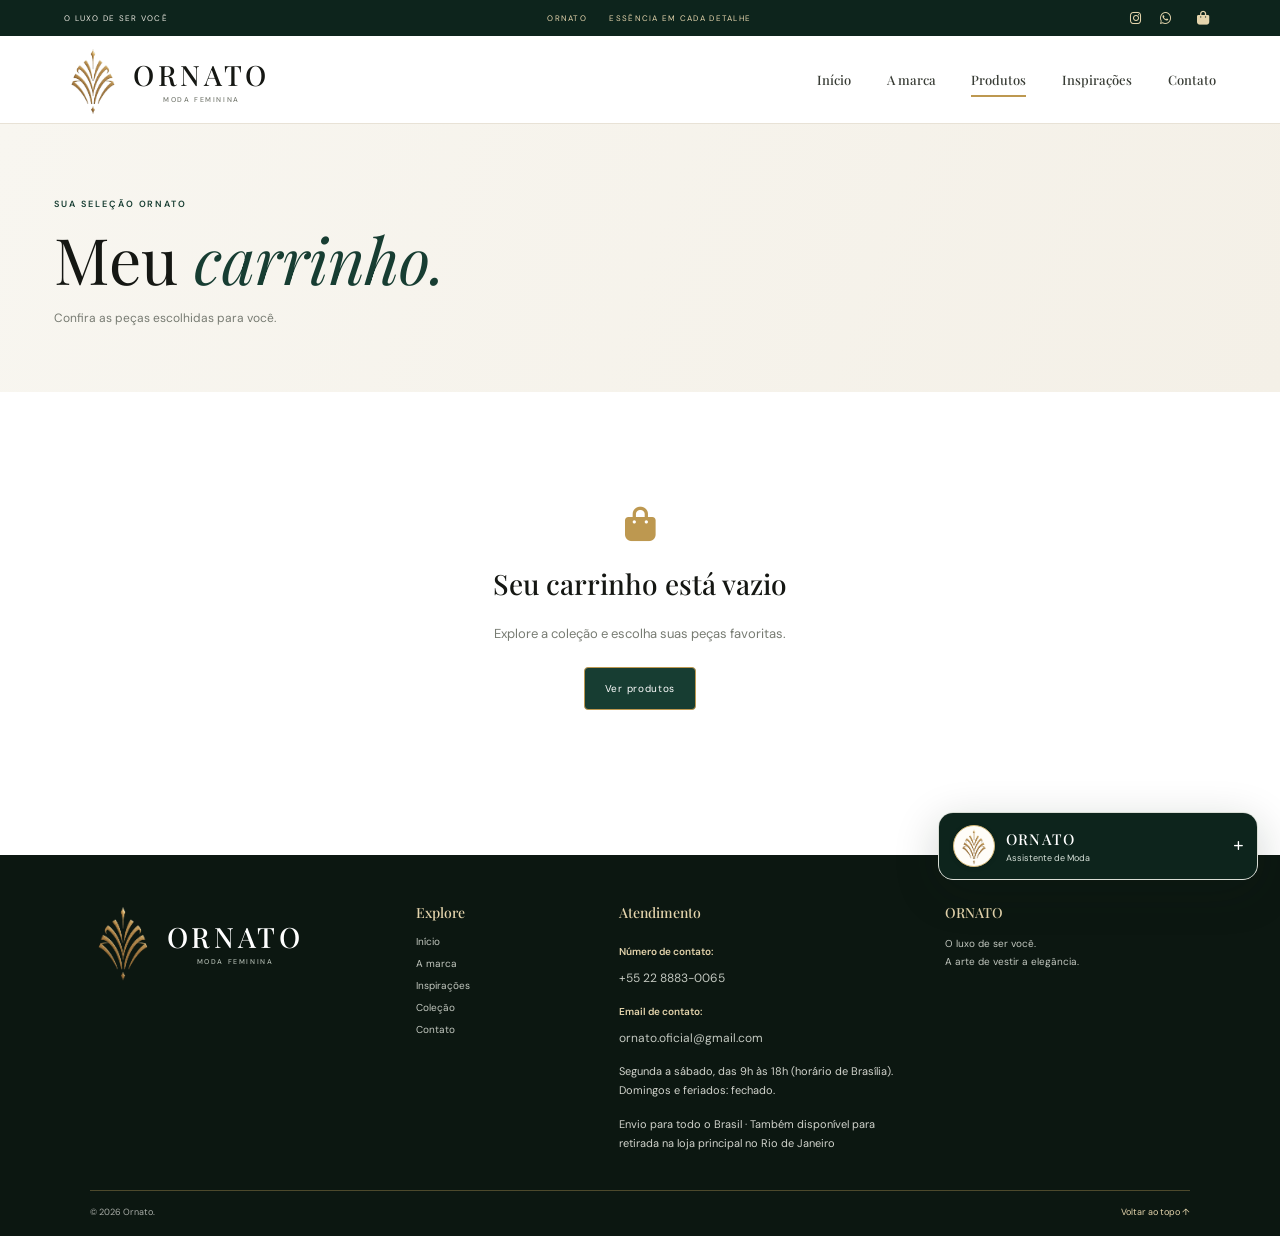
==== carrinho.html @ d531d8c3 "Refresh cache for Ornato editorial visual update" ====
<!DOCTYPE html>
<html lang="pt-BR">
<head>
  <meta charset="UTF-8">
  <meta name="viewport" content="width=device-width, initial-scale=1.0">
  <meta name="theme-color" content="#173D32">
  <meta name="description" content="Conheça os detalhes das peças da coleção Ornato.">
  <title>Carrinho | Ornato — O luxo de ser você</title>
  <link rel="preconnect" href="https://fonts.googleapis.com">
  <link rel="preconnect" href="https://fonts.gstatic.com" crossorigin>
  <link href="https://fonts.googleapis.com/css2?family=DM+Sans:wght@400;500;600;700&family=Playfair+Display:wght@400;500;600&display=swap" rel="stylesheet">
  <link rel="stylesheet" href="https://cdnjs.cloudflare.com/ajax/libs/font-awesome/6.5.2/css/all.min.css">
  <link rel="icon" type="image/svg+xml" href="favicon.svg?v=3">
  <link rel="shortcut icon" href="favicon.svg?v=3">
  <link rel="stylesheet" href="style.css?v=ornato-experience-7">
</head>
<body>
  <div class="topline"><span>O LUXO DE SER VOCÊ</span><span class="topline-center">ORNATO <i class="fa-solid fa-sparkles"></i> ESSÊNCIA EM CADA DETALHE</span><span class="topline-social"><i class="fa-brands fa-instagram"></i><i class="fa-brands fa-whatsapp"></i><a class="header-cart-icon" href="carrinho.html" aria-label="Abrir carrinho"><i class="fa-solid fa-bag-shopping"></i><span data-cart-count hidden>0</span></a></span></div>
  <header class="site-header">
    <a class="brand" href="index.html" aria-label="Ornato, início"><span class="brand-symbol"><img class="ornato-logo-image" src="ornato.png" alt="Símbolo original da Ornato"></span><span class="brand-name">ORNATO<small>MODA FEMININA</small></span></a>
    <button class="menu-toggle" id="menu-toggle" aria-label="Abrir menu"><i class="fa-solid fa-bars"></i></button>
    <nav class="main-nav" id="main-nav"><a href="index.html">Início</a><a href="sobre.html">A marca</a><a class="active" href="produtos.html">Produtos</a><a href="inspiracoes.html">Inspirações</a><a href="index.html#contato">Contato</a></nav>
    
  </header>
  <main><section class="page-hero"><div class="section-wrap"><div class="section-kicker">SUA SELEÇÃO ORNATO</div><h1>Meu <em>carrinho.</em></h1><p>Confira as peças escolhidas para você.</p></div></section><section class="cart-page-section section-wrap"><div id="cart-items" class="cart-items"><p>Carregando seu carrinho...</p></div><div class="cart-checkout"><a class="button button-dark" href="pagamento.html">Ir para o pagamento</a></div></section></main>
  <footer id="contato" class="footer">
    <div class="footer-main"><a class="brand brand-footer" href="index.html"><span class="brand-symbol"><img class="ornato-logo-image" src="ornato.png" alt="Símbolo original da Ornato"></span><span class="brand-name">ORNATO<small>MODA FEMININA</small></span></a><div class="footer-links"><b>Explore</b><a href="index.html">Início</a><a href="sobre.html">A marca</a><a href="inspiracoes.html">Inspirações</a><a href="produtos.html">Coleção</a><a href="index.html#contato">Contato</a></div><div class="footer-service"><b>Atendimento</b><div id="footer-contact">Informações de atendimento disponíveis em breve.</div></div><div class="footer-note"><b>ORNATO</b><p>O luxo de ser você.<br>A arte de vestir a elegância.</p></div></div>
    <div class="footer-bottom"><span>© <span id="year"></span> Ornato.</span><a href="index.html">Voltar ao topo ↑</a></div>
  </footer>
  <aside class="chat-widget" id="chat-widget" aria-label="Assistente virtual Ornato">
    <button class="chat-header" id="chat-toggle" aria-expanded="false" aria-controls="chat-body"><span class="chat-avatar"><img class="ornato-logo-image" src="ornato.png" alt="Símbolo original da Ornato"></span><span class="chat-heading"><b>ORNATO</b><small>Assistente de Moda</small></span><i class="fa-solid fa-plus chat-chevron" id="chat-minimize-icon"></i></button>
    <div class="chat-body is-hidden" id="chat-body"><div class="chat-messages" id="chat-messages"><div class="message bot-message">Olá! Seja bem-vinda à Ornato. ✨<br>Sou sua assistente virtual. Como posso ajudar?</div></div><div class="chat-suggestions"><button class="suggestion-chip">Quais produtos vocês têm?</button><button class="suggestion-chip">Qual o valor das peças?</button><button class="suggestion-chip">Me ajude a escolher um look</button></div><form class="chat-input-area" id="chat-form"><input type="text" id="chat-input" placeholder="Digite sua mensagem..." autocomplete="off" aria-label="Sua mensagem"><button type="submit" id="chat-send" aria-label="Enviar mensagem"><i class="fa-solid fa-arrow-up"></i></button></form><div class="chat-footer-brand">ASSISTENTE VIRTUAL ORNATO</div></div>
  </aside>
  <script src="config.js"></script>
  <script src="script.js?v=ornato-experience-7"></script>
</body>
</html>
---- style.css ----
:root{--white:#fff;--ink:#151713;--green:#173D32;--green-deep:#0d241c;--green-soft:#e9eee8;--gold:#C6A75E;--gold-light:#e4d4ac;--cream:#f7f6f1;--muted:#777b72;--line:#e7e5dc;--serif:'Playfair Display',Georgia,serif;--sans:'DM Sans',Arial,sans-serif}
*{box-sizing:border-box}html{scroll-behavior:smooth;scroll-padding-top:90px}body{margin:0;background:var(--white);color:var(--ink);font-family:var(--sans);-webkit-font-smoothing:antialiased}a{color:inherit;text-decoration:none}button,input{font:inherit}.topline{height:36px;background:var(--green-deep);color:#e9e8df;display:flex;align-items:center;justify-content:space-between;padding:0 6.5%;font-size:8px;letter-spacing:.16em}.topline-center{color:var(--gold-light)}.topline-center i{font-size:8px;margin:0 8px;color:var(--gold)}.topline-social{display:flex;gap:17px;color:var(--gold-light);font-size:13px}.site-header{height:91px;padding:0 6.5%;display:flex;align-items:center;justify-content:space-between;background:#fff;border-bottom:1px solid var(--line);position:relative;z-index:10}.brand{display:flex;align-items:center;gap:11px}.brand-symbol{width:42px;height:55px;display:grid;place-items:center;color:#b58b45;flex:none}.ornato-logo{width:100%;height:100%;display:block;overflow:visible}.logo-definitions{position:absolute;width:0;height:0;overflow:hidden}.ornato-logo-large{width:86px;height:112px;color:#d5a653;display:block;margin-bottom:8px}.ornato-logo-chat{width:22px;height:29px;color:var(--green);display:block}.brand-name{font:500 28px var(--serif);letter-spacing:.13em;color:var(--ink);display:flex;flex-direction:column;gap:2px}.brand-name small{font:500 7px var(--sans);letter-spacing:.23em;color:var(--muted);text-align:center}.main-nav{display:flex;gap:39px}.main-nav a{font:500 12px var(--serif);color:#383c35;position:relative;padding:12px 0}.main-nav a:after{content:"";position:absolute;bottom:3px;left:0;width:0;height:2px;background:var(--gold);transition:width .25s}.main-nav a:hover:after,.main-nav a.active:after{width:100%}.header-cta{font-size:10px;letter-spacing:.05em;border:1px solid var(--gold);padding:12px 16px;color:var(--green)}.header-cta i{color:var(--gold);margin-left:12px}.menu-toggle{display:none;border:0;background:none;font-size:20px;color:var(--green)}
.hero{min-height:560px;height:min(68vw,690px);max-height:690px;position:relative;display:flex;align-items:center;overflow:hidden;background:var(--cream)}.hero-photo{position:absolute;inset:0 0 0 46%;background-image:url('https://images.unsplash.com/photo-1539109136881-3be0616acf4b?auto=format&fit=crop&w=1800&q=88');background-position:center 36%;background-size:cover}.hero:before{content:"";position:absolute;z-index:1;inset:0 42% 0 0;background:linear-gradient(105deg,#f8f7f2 0%,#f8f7f2 77%,rgba(248,247,242,.88) 100%);clip-path:polygon(0 0,100% 0,89% 100%,0 100%)}.hero-content{position:relative;z-index:2;margin-left:9%;max-width:510px;padding:65px 20px 70px 0}.eyebrow,.section-kicker{font-size:9px;letter-spacing:.22em;font-weight:600;color:var(--green)}.eyebrow{margin:0 0 22px}.eyebrow span{display:inline-block;width:25px;height:1px;background:var(--gold);vertical-align:middle;margin-right:9px}.hero h1{font:400 clamp(48px,6vw,82px)/1.04 var(--serif);margin:0 0 20px;letter-spacing:-.035em;color:#111}.hero h1 em,.about h2 em,.collection h2 em,.closing-banner h2 em{font-weight:400;color:var(--green);font-style:italic}.hero-copy{font:13px/1.9 var(--sans);color:#666b63;max-width:350px;margin:0 0 28px}.button{display:inline-flex;align-items:center;gap:25px;padding:14px 20px;font-size:10px;letter-spacing:.07em;transition:transform .2s,background .2s}.button:hover{transform:translateY(-2px)}.button-dark{background:var(--green);color:#fff;border:1px solid var(--gold)}.button-light{background:#fff;color:var(--green);border:1px solid var(--gold)}.button i{color:var(--gold)}.hero-caption{position:absolute;z-index:2;right:6.5%;bottom:24px;color:#fff;font-size:8px;letter-spacing:.18em;display:flex;align-items:center;gap:12px;text-shadow:0 1px 8px #000}.hero-caption span{color:var(--gold-light)}.hero-caption i{width:27px;height:1px;background:var(--gold)}
.values{display:grid;grid-template-columns:repeat(3,1fr);padding:24px 9%;border-bottom:1px solid var(--line);gap:20px;background:#fff}.values>div{display:flex;align-items:center;justify-content:center;gap:14px;border-right:1px solid var(--gold-light)}.values>div:last-child{border:0}.values>div>i{font-size:21px;color:var(--gold)}.values span{display:flex;flex-direction:column;gap:4px}.values b{font:500 14px var(--serif)}.values small{font-size:9px;color:var(--muted)}
.about{display:grid;grid-template-columns:36% 64%;min-height:320px;background:var(--cream)}.about-image{min-height:320px;background:linear-gradient(145deg,rgba(8,28,20,.2),rgba(8,28,20,.78)),url('https://images.unsplash.com/photo-1515886657613-9f3515b0c78f?auto=format&fit=crop&w=1000&q=85') center 38%/cover;display:grid;place-items:center}.about-emblem{display:flex;align-items:center;flex-direction:column;color:#fff;text-shadow:0 2px 12px #000}.about-emblem i{font-size:48px;color:var(--gold);transform:rotate(-12deg);margin-bottom:8px}.about-emblem strong{font:400 29px var(--serif);letter-spacing:.16em}.about-emblem small{font:italic 12px var(--serif);margin-top:7px}.about-copy{padding:52px clamp(35px,7vw,105px);align-self:center}.about h2,.collection h2{font:400 clamp(31px,3.5vw,44px)/1.2 var(--serif);margin:14px 0;color:var(--ink)}.about h2 em,.collection h2 em{color:var(--green)}.gold-rule{height:1px;width:90px;background:var(--gold);margin:0 0 19px}.about-copy p{font-size:12px;line-height:1.95;color:#62675f;max-width:520px;margin:0 0 19px}.text-link{display:inline-flex;align-items:center;gap:14px;font:500 11px var(--serif);border:1px solid var(--gold);padding:11px 17px;border-radius:24px;color:var(--green)}.text-link i{color:var(--gold)}
.collection{background:#fff;padding:76px 0 88px}.section-wrap{max-width:1180px;margin:auto;padding-left:6%;padding-right:6%}.collection-heading{display:flex;align-items:end;justify-content:space-between;margin-bottom:30px}.collection h2{margin-top:10px;margin-bottom:0}.collection-heading>p{max-width:310px;font-size:11px;line-height:1.8;color:var(--muted);margin:0 0 4px}.category-list{display:flex;flex-wrap:wrap;gap:12px;margin-bottom:25px}.category-pill{background:var(--cream);border:1px solid #e6e2d7;padding:9px 17px;border-radius:22px;color:#596158;font-size:10px;cursor:pointer;transition:.2s}.category-pill.active,.category-pill:hover{background:var(--green);border-color:var(--green);color:#fff}.products-grid{display:grid;grid-template-columns:repeat(3,minmax(0,1fr));gap:20px}.product-card{background:#fff;min-width:0;border:1px solid #eeece5;transition:transform .25s,box-shadow .25s}.product-card:hover{transform:translateY(-4px);box-shadow:0 12px 28px rgba(20,40,28,.09)}.product-image{width:100%;aspect-ratio:4/4.7;object-fit:cover;display:block;background:var(--cream)}.product-info{padding:15px 16px 18px}.product-category{font-size:8px;letter-spacing:.16em;color:#8a8d82;text-transform:uppercase}.product-info h3{font:500 17px var(--serif);color:var(--green);margin:8px 0}.product-info p{font-size:10px;line-height:1.6;color:var(--muted);margin:0 0 10px}.product-price{font-size:11px;font-weight:700;color:var(--ink)}.catalog-note{font-size:9px;color:#999;margin-top:18px}.empty-products{font-size:12px;color:var(--muted);grid-column:1/-1}
.closing-banner{min-height:340px;background:linear-gradient(90deg,rgba(9,31,22,.96),rgba(15,48,36,.9)),url('https://images.unsplash.com/photo-1490481651871-ab68de25d43d?auto=format&fit=crop&w=1600&q=85') center 45%/cover;display:flex;align-items:center;padding:60px 12%;color:#fff}.closing-banner .section-kicker{color:var(--gold-light)}.closing-banner h2{font:400 clamp(36px,4vw,52px)/1.2 var(--serif);margin:16px 0 24px}.closing-banner h2 em{color:var(--gold)}.footer{background:#0c1711;color:#fff;padding:48px 7% 18px}.footer-main{display:grid;grid-template-columns:1.2fr .7fr 1.2fr 1fr;align-items:start;gap:32px;padding-bottom:38px}.brand-footer .brand-name{color:#fff}.brand-footer .brand-name small{color:#aeb8ae}.brand-footer .brand-symbol{color:#d5a653}.footer-links,.footer-service,.footer-note{display:flex;flex-direction:column;gap:9px;font-size:10px;color:#c3c8c0}.footer-links b,.footer-service b,.footer-note b{font:500 14px var(--serif);color:var(--gold-light);margin-bottom:4px}.footer-links a:hover,.footer-bottom a:hover{color:var(--gold)}.footer-service div{line-height:1.9}.footer-note p{font-size:10px;line-height:1.8;color:#c3c8c0;margin:0}.footer-bottom{border-top:1px solid rgba(198,167,94,.35);padding-top:15px;display:flex;justify-content:space-between;font-size:9px;color:#a9ada8}.footer-bottom a{color:var(--gold-light)}
.chat-widget{position:fixed;right:22px;bottom:20px;width:320px;z-index:50;background:#fff;border:1px solid #d9ddd5;box-shadow:0 12px 45px rgba(17,30,22,.2);border-radius:15px;overflow:hidden}.chat-header{width:100%;display:flex;align-items:center;gap:11px;padding:12px 14px;background:var(--green-deep);border:0;color:#fff;text-align:left;cursor:pointer}.chat-avatar{width:34px;height:34px;border-radius:50%;background:var(--gold);color:var(--green);display:grid;place-items:center}.chat-avatar .ornato-logo-chat{width:18px;height:25px}.chat-heading{display:flex;flex-direction:column;gap:3px;flex:1}.chat-heading b{font:500 15px var(--serif);letter-spacing:.08em}.chat-heading small{font-size:9px;color:#d6e0d8}.chat-chevron{font-size:11px}.chat-body{height:370px;display:flex;flex-direction:column}.chat-body.is-hidden{display:none}.chat-messages{padding:13px;display:flex;flex-direction:column;gap:9px;overflow-y:auto;flex:1}.message{max-width:89%;padding:10px 12px;font-size:10px;line-height:1.65;border-radius:10px;white-space:pre-wrap;overflow-wrap:anywhere}.bot-message{align-self:flex-start;background:#f4f5ef;color:#26372e;border:1px solid #e8e9e0}.user-message{align-self:flex-end;background:var(--green);color:#fff}.chat-suggestions{display:flex;gap:6px;flex-wrap:wrap;padding:8px 11px;border-top:1px solid #edf0eb}.suggestion-chip{border:1px solid #e4d8b9;background:#fbf8f0;color:var(--green);border-radius:18px;padding:6px 9px;font-size:9px;cursor:pointer}.suggestion-chip:hover{background:#f2ead7}.chat-input-area{display:flex;align-items:center;gap:8px;padding:9px 11px;border-top:1px solid #edf0eb}.chat-input-area input{flex:1;min-width:0;border:0;outline:0;font-size:10px;padding:7px;color:var(--ink)}.chat-input-area button{width:32px;height:32px;border:0;border-radius:50%;background:var(--green);color:#fff;cursor:pointer}.chat-input-area button:disabled{opacity:.5;cursor:wait}.chat-footer-brand{text-align:center;padding:6px;font-size:7px;letter-spacing:.14em;color:#8a938a;background:#fafbf8}
@media(max-width:850px){.site-header{height:78px;padding:0 5%}.brand-name{font-size:24px}.brand-symbol{width:32px;height:43px}.menu-toggle{display:block;order:3}.main-nav{display:none;position:absolute;top:77px;left:0;right:0;background:#fff;padding:18px 5%;border-bottom:1px solid var(--line);flex-direction:column;gap:13px}.main-nav.open{display:flex}.header-cta{margin-left:auto;margin-right:22px;font-size:9px}.hero{min-height:540px;height:70vh}.hero-photo{inset:0 0 0 35%;background-position:58% center}.hero:before{inset:0 25% 0 0}.hero-content{margin-left:7%;max-width:440px}.values{padding:21px 4%;gap:12px}.values>div{justify-content:flex-start}.values b{font-size:12px}.values small{font-size:8px}.about{grid-template-columns:38% 62%}.about-copy{padding:38px 6%}.footer-main{grid-template-columns:1fr 1fr}.chat-widget{right:12px;bottom:12px;width:min(320px,calc(100vw - 24px))}}
@media(max-width:560px){.topline{height:30px;padding:0 5%;font-size:7px}.topline-center{display:none}.topline-social{font-size:12px}.site-header{height:72px}.main-nav{top:71px}.brand-name{font-size:22px}.header-cta{display:none}.hero{min-height:590px;height:78vh;align-items:flex-end}.hero-photo{inset:0;background-position:58% center}.hero:before{inset:0;background:linear-gradient(0deg,rgba(10,31,22,.95) 0%,rgba(10,31,22,.8) 44%,rgba(10,31,22,.1) 100%);clip-path:none}.hero-content{margin:0;padding:0 8% 75px;max-width:100%}.hero .eyebrow{color:var(--gold-light)}.hero h1{font-size:49px;color:#fff}.hero h1 em{color:var(--gold)}.hero-copy{color:#e2e5df;font-size:12px}.hero-caption{right:8%;bottom:23px}.values{grid-template-columns:1fr;gap:15px;padding:22px 9%}.values>div{border:0;justify-content:flex-start}.values b{font-size:13px}.values small{font-size:9px}.about{grid-template-columns:1fr}.about-image{min-height:230px}.about-copy{padding:40px 8% 46px}.collection{padding:60px 0 68px}.collection-heading{display:block;margin-bottom:23px}.collection-heading>p{margin-top:12px}.section-wrap{padding-left:6%;padding-right:6%}.products-grid{grid-template-columns:repeat(2,minmax(0,1fr));gap:10px}.product-image{aspect-ratio:3/4}.product-info{padding:11px}.product-info h3{font-size:14px}.product-info p{font-size:9px}.category-list{gap:7px}.category-pill{padding:8px 12px;font-size:9px}.closing-banner{min-height:300px;padding:48px 8%}.footer{padding:38px 7% 15px}.footer-main{grid-template-columns:1fr 1fr;gap:25px 16px}.footer-note{display:none}.footer-bottom{gap:10px;flex-wrap:wrap}.chat-widget{width:min(320px,calc(100vw - 20px));right:10px;bottom:10px}.chat-body{height:350px}}
@media(prefers-reduced-motion:reduce){html{scroll-behavior:auto}*,*::before,*::after{transition:none!important}}

/* Propósito da marca */
.brand-purpose{padding:88px 6%;background:var(--cream);border-top:1px solid var(--line);border-bottom:1px solid var(--line)}
.purpose-wrap{max-width:1180px;margin:0 auto}
.purpose-heading{text-align:center;max-width:590px;margin:0 auto 42px}
.purpose-heading h2{font:400 clamp(32px,4vw,47px)/1.2 var(--serif);margin:13px 0;color:var(--ink)}
.purpose-heading h2 em{color:var(--green);font-weight:400}
.purpose-heading>p{font-size:12px;line-height:1.8;color:var(--muted);margin:0}
.purpose-grid{display:grid;grid-template-columns:repeat(3,minmax(0,1fr));gap:17px}
.purpose-card{position:relative;min-height:250px;padding:30px 27px;background:#fff;border:1px solid var(--line);border-top:2px solid var(--gold)}
.purpose-number{position:absolute;right:23px;top:20px;font:italic 20px var(--serif);color:#d8c69e}
.purpose-card .section-kicker{font-size:8px;color:#8b7446}
.purpose-card h3{font:500 22px var(--serif);color:var(--green);margin:17px 0 12px}
.purpose-card>p{font-size:11px;line-height:1.9;color:#666b63;margin:0;max-width:310px}
.purpose-values ul{list-style:none;padding:0;margin:12px 0 0;display:grid;gap:9px}
.purpose-values li{font-size:10px;line-height:1.65;color:#666b63}
.purpose-values li b{color:var(--green);font-weight:600}
@media(max-width:850px){.brand-purpose{padding:68px 5%}.purpose-grid{gap:12px}.purpose-card{padding:25px 19px}.purpose-card h3{font-size:19px}}
@media(max-width:560px){.brand-purpose{padding:58px 7%}.purpose-heading{margin-bottom:27px}.purpose-grid{grid-template-columns:1fr;gap:11px}.purpose-card{min-height:0;padding:25px 23px}.purpose-card h3{margin:13px 0 9px}.purpose-values ul{gap:7px}}

/* Navegação multipágina e novas páginas */
.ornato-logo-image{width:100%;height:100%;display:block;object-fit:contain;object-position:center}
.chat-avatar .ornato-logo-image{width:19px;height:25px}
.home-intro{padding:76px 0;background:var(--cream);text-align:center}.home-intro h2,.brand-story h2{font:400 clamp(34px,4vw,48px)/1.2 var(--serif);margin:15px 0;color:var(--ink)}.home-intro h2 em,.brand-story h2 em{color:var(--green)}.home-intro p{max-width:470px;margin:0 auto 22px;font-size:12px;line-height:1.9;color:var(--muted)}
.home-feature{padding:54px 0 22px}.home-feature .collection-heading{margin-bottom:0}.page-hero{padding:75px 0 68px;background:var(--cream);border-bottom:1px solid var(--line)}.page-hero h1{font:400 clamp(42px,5vw,64px)/1.1 var(--serif);margin:14px 0;color:var(--ink)}.page-hero h1 em{color:var(--green)}.page-hero p{font-size:12px;line-height:1.8;color:var(--muted);max-width:480px;margin:0}
.brand-story{padding:75px 0;background:#fff}.brand-story .section-wrap{max-width:780px}.brand-story p{font-size:13px;line-height:2;color:#62675f;max-width:680px}
.inspiration-grid{display:grid;grid-template-columns:repeat(3,minmax(0,1fr));gap:20px;padding-top:55px;padding-bottom:80px}.inspiration-card{border:1px solid var(--line);background:#fff}.inspiration-card img{width:100%;aspect-ratio:4/5;object-fit:cover;display:block}.inspiration-card>div{padding:20px}.inspiration-card span{font-size:8px;letter-spacing:.16em;color:#967b47}.inspiration-card h2{font:500 21px var(--serif);color:var(--green);margin:10px 0}.inspiration-card p{font-size:11px;line-height:1.8;color:var(--muted);margin:0}
@media(max-width:850px){.inspiration-grid{grid-template-columns:repeat(2,minmax(0,1fr))}}
@media(max-width:560px){.home-intro{padding:58px 0}.page-hero{padding:56px 0}.inspiration-grid{grid-template-columns:1fr;padding-top:32px;padding-bottom:55px}.inspiration-card img{aspect-ratio:5/4}.home-feature{padding:40px 0 15px}}


/* Ajuste de escala e contraste da marca original */
.brand-symbol{width:58px;height:68px;overflow:hidden;position:relative}
.brand-symbol .ornato-logo-image{width:100%;height:100%;object-fit:contain;transform:scale(2.15)}
.brand-footer .brand-symbol{width:64px;height:76px}
.chat-avatar{width:46px;height:46px;flex:none;overflow:hidden;background:#102b21;border:1px solid rgba(198,167,94,.7);box-shadow:inset 0 0 0 2px rgba(255,255,255,.04)}
.chat-avatar .ornato-logo-image{width:100%;height:100%;object-fit:contain;transform:scale(2.25)}
.about-logo-image{display:block;width:100px;height:100px;object-fit:contain;transform:scale(1.65);margin-bottom:10px}
@media(max-width:850px){.brand-symbol{width:48px;height:58px}.brand-footer .brand-symbol{width:58px;height:68px}}
@media(max-width:560px){.brand-symbol{width:46px;height:55px}.brand-footer .brand-symbol{width:54px;height:64px}.chat-avatar{width:44px;height:44px}.chat-avatar .ornato-logo-image{transform:scale(2.15)}}


/* Correção efetiva: ampliar o símbolo dentro da área transparente do PNG */
.site-header .brand-symbol,
.footer .brand-footer .brand-symbol {
  width: 58px;
  height: 70px;
  overflow: hidden;
  display: flex;
  align-items: center;
  justify-content: center;
  flex: 0 0 58px;
}
.site-header .brand-symbol > .ornato-logo-image,
.footer .brand-footer .brand-symbol > .ornato-logo-image {
  width: 200%;
  height: 200%;
  max-width: none;
  max-height: none;
  object-fit: contain;
  transform: none;
  flex: 0 0 auto;
}
.footer .brand-footer .brand-symbol {
  width: 66px;
  height: 78px;
  flex-basis: 66px;
}
.chat-widget .chat-header .chat-avatar {
  width: 48px;
  height: 48px;
  flex: 0 0 48px;
  display: flex;
  align-items: center;
  justify-content: center;
  overflow: hidden;
  border-radius: 50%;
  background: #102b21;
  border: 1px solid #d5a653;
  box-shadow: 0 0 0 2px rgba(213,166,83,.14);
}
.chat-widget .chat-header .chat-avatar > .ornato-logo-image {
  width: 175%;
  height: 175%;
  max-width: none;
  max-height: none;
  object-fit: contain;
  transform: none;
  flex: 0 0 auto;
}
@media(max-width:850px) {
  .site-header .brand-symbol { width:52px; height:62px; flex-basis:52px; }
  .site-header .brand-symbol > .ornato-logo-image { width:200%; height:200%; }
}
@media(max-width:560px) {
  .site-header .brand-symbol { width:48px; height:58px; flex-basis:48px; }
  .footer .brand-footer .brand-symbol { width:58px; height:68px; flex-basis:58px; }
  .chat-widget .chat-header .chat-avatar { width:46px; height:46px; flex-basis:46px; }
  .chat-widget .chat-header .chat-avatar > .ornato-logo-image { width:170%; height:170%; }
}


/* Avatar refinado: símbolo menor e fundo claro para destacar o dourado */
#chat-widget .chat-header .chat-avatar {
  width: 42px;
  height: 42px;
  flex: 0 0 42px;
  border-radius: 50%;
  display: flex;
  align-items: center;
  justify-content: center;
  overflow: hidden;
  background: #fffdf8;
  border: 1px solid #d5b978;
  box-shadow: 0 1px 5px rgba(0,0,0,.12);
}
#chat-widget .chat-header .chat-avatar .ornato-logo-image {
  width: 100%;
  height: 100%;
  max-width: none;
  max-height: none;
  object-fit: contain;
  transform: scale(1.55);
}
@media(max-width:560px) {
  #chat-widget .chat-header .chat-avatar {
    width: 40px;
    height: 40px;
    flex-basis: 40px;
  }
  #chat-widget .chat-header .chat-avatar .ornato-logo-image {
    transform: scale(1.5);
  }
}


/* Galeria com as duas fotos originais de cada look */
.product-gallery{display:grid;grid-template-columns:repeat(2,minmax(0,1fr));gap:3px;background:var(--cream);overflow:hidden}
.product-gallery .product-image{width:100%;height:auto;aspect-ratio:3/4;object-fit:contain;background:#f7f6f1;display:block}
.product-gallery:has(.product-image:only-child){grid-template-columns:1fr}
@media(max-width:560px){.product-gallery{gap:2px}.product-gallery .product-image{aspect-ratio:3/4}}


/* Página individual de produto */
a.product-card{display:block;color:inherit;cursor:pointer}
a.product-card:focus-visible{outline:2px solid var(--gold);outline-offset:4px}
.product-detail-section{padding:58px 0 86px;background:#fff}
.product-detail-layout{display:grid;grid-template-columns:minmax(0,1.2fr) minmax(300px,.8fr);gap:58px;align-items:start}
.product-detail-gallery{display:grid;grid-template-columns:repeat(2,minmax(0,1fr));gap:10px;align-items:start}
.product-detail-gallery img{display:block;width:100%;height:auto;object-fit:contain;background:var(--cream);border:1px solid #eeece5}
.product-detail-info{position:sticky;top:35px;padding:18px 0}
.product-detail-breadcrumb{font-size:9px;letter-spacing:.14em;text-transform:uppercase;color:#8a8d82;margin-bottom:20px}
.product-detail-info h1{font:400 clamp(34px,4vw,49px)/1.15 var(--serif);color:var(--green);margin:0 0 18px}
.product-detail-price{font-size:18px;font-weight:700;color:var(--ink);padding-bottom:25px;border-bottom:1px solid var(--line)}
.product-detail-info h2{font:500 19px var(--serif);color:var(--green);margin:26px 0 10px}
.product-detail-description{font-size:12px;line-height:1.9;color:#62675f;margin:0}
.product-detail-note{font-size:10px;line-height:1.8;color:var(--muted);margin:22px 0}
.product-buy-button{width:100%;padding:16px 20px;background:var(--green);border:1px solid var(--gold);color:#fff;font-size:10px;letter-spacing:.14em;text-transform:uppercase;cursor:default}
.product-back-link{display:inline-flex;align-items:center;gap:10px;margin-top:22px;font-size:10px;color:var(--green)}
.product-back-link i{color:var(--gold)}
.product-not-found{padding:45px 0;min-height:300px}
.product-not-found h1{font:400 38px var(--serif);color:var(--green)}
.product-not-found p{font-size:12px;color:var(--muted);margin-bottom:25px}
@media(max-width:850px){.product-detail-layout{grid-template-columns:1fr;gap:28px}.product-detail-info{position:static;padding:0}.product-detail-gallery{max-width:700px}}
@media(max-width:560px){.product-detail-section{padding:30px 0 60px}.product-detail-layout{gap:24px}.product-detail-gallery{gap:5px}.product-detail-info h1{font-size:35px}.product-detail-price{font-size:16px}}


/* Galeria individual com imagem principal, setas e miniaturas */
.product-detail-gallery{display:block;min-width:0}
.product-image-stage{position:relative;width:100%;background:var(--cream);border:1px solid #eeece5;overflow:hidden}
.product-main-image{display:block;width:100%;height:auto;max-height:780px;aspect-ratio:4/5;object-fit:contain;background:var(--cream)}
.product-image-controls{position:absolute;inset:0;display:flex;align-items:center;justify-content:space-between;padding:0 14px;pointer-events:none}
.gallery-arrow{width:40px;height:40px;border:1px solid rgba(198,167,94,.75);border-radius:50%;background:rgba(255,255,255,.92);color:var(--green);display:grid;place-items:center;cursor:pointer;pointer-events:auto;transition:background .2s,transform .2s}
.gallery-arrow:hover{background:#fff;transform:scale(1.06)}
.gallery-counter{position:absolute;bottom:12px;left:50%;transform:translateX(-50%);padding:6px 10px;border-radius:20px;background:rgba(13,36,28,.78);color:#fff;font-size:9px;letter-spacing:.1em}
.product-thumbnails{display:flex;gap:9px;margin-top:12px;flex-wrap:wrap}
.product-thumbnail{width:76px;height:94px;padding:3px;border:1px solid var(--line);background:#fff;cursor:pointer;opacity:.72;transition:opacity .2s,border-color .2s}
.product-thumbnail img{width:100%;height:100%;display:block;object-fit:contain;background:var(--cream)}
.product-thumbnail:hover,.product-thumbnail.active{opacity:1;border:2px solid var(--gold)}
@media(max-width:560px){.product-main-image{aspect-ratio:4/5}.product-image-controls{padding:0 8px}.gallery-arrow{width:34px;height:34px}.product-thumbnail{width:63px;height:79px}}

/* Recursos de catálogo e compra — Ornato */
.catalog-tools{display:flex;gap:12px;align-items:center;flex-wrap:wrap;margin:26px 0 18px}.catalog-search-wrap{position:relative;flex:1 1 240px}.catalog-search-wrap i{position:absolute;left:16px;top:50%;transform:translateY(-50%);color:var(--muted)}.catalog-search,.catalog-size{width:100%;min-height:46px;border:1px solid var(--line);background:#fff;padding:0 15px;color:var(--ink);outline:none}.catalog-search{padding-left:43px}.catalog-size{width:auto;min-width:150px}.favorites-filter,.favorite-detail-button{border:1px solid var(--gold);background:#fff;color:var(--green);padding:13px 17px;cursor:pointer}.favorites-filter.active,.favorite-detail-button.is-favorite{background:var(--green);color:#fff}.product-card{position:relative;min-width:0}.product-card-link{display:block}.product-launch-badge{position:absolute;left:14px;top:14px;background:var(--green);color:#fff;padding:8px 10px;font-size:8px;letter-spacing:.12em;z-index:2}.favorite-button{position:absolute;right:13px;top:13px;width:38px;height:38px;border:0;border-radius:50%;background:rgba(255,255,255,.94);color:var(--green);font-size:17px;cursor:pointer;z-index:3;box-shadow:0 3px 14px #00000012}.favorite-button.is-favorite{color:#a23d4b}.home-product-section{padding:76px 0;background:var(--cream)}.home-product-section.alt{background:#fff}.home-product-section .products-grid{margin-top:30px}.section-heading-inline{display:flex;align-items:end;justify-content:space-between;gap:20px;flex-wrap:wrap}.brand-slogan-band{padding:60px 20px;text-align:center;background:var(--green);color:#fff}.brand-slogan-band h2{font:500 clamp(27px,4vw,44px) var(--serif);margin:0 0 10px}.brand-slogan-band p{color:var(--gold-light);font-size:11px;letter-spacing:.18em;text-transform:uppercase}.demo-tag{display:inline-flex;border:1px solid var(--gold-light);background:#faf7ee;color:#806a37;padding:7px 10px;font-size:9px;letter-spacing:.08em;text-transform:uppercase}.size-selector-title{font:500 15px var(--serif);margin:22px 0 10px}.size-options{display:flex;gap:9px;flex-wrap:wrap;margin-bottom:9px}.size-option{min-width:46px;height:43px;border:1px solid var(--line);background:#fff;color:var(--green);cursor:pointer}.size-option.active{background:var(--green);border-color:var(--green);color:#fff}.stock-demo{font-size:11px;color:#8a7441;margin:8px 0 18px}.order-request-form{display:grid;grid-template-columns:1fr 1fr;gap:10px;margin:22px 0;padding:22px;background:var(--cream);border:1px solid var(--line)}.order-request-form h2,.order-request-form .order-disclaimer,.order-request-form button{grid-column:1/-1}.order-request-form h2{font:500 23px var(--serif);margin:0 0 7px}.order-request-form label{font-size:10px;color:var(--muted);align-self:end}.order-request-form input,.order-request-form select{width:100%;min-width:0;min-height:43px;border:1px solid var(--line);background:#fff;padding:10px;font:12px var(--sans);color:var(--ink)}.order-disclaimer{font-size:10px;line-height:1.7;color:var(--muted);margin:5px 0}.product-reviews,.related-products{margin:76px 0}.reviews-heading{display:flex;align-items:end;justify-content:space-between;gap:20px;flex-wrap:wrap;margin-bottom:24px}.reviews-heading h2{font:500 clamp(24px,3vw,34px) var(--serif);margin:8px 0 0}.reviews-grid{display:grid;grid-template-columns:repeat(5,1fr);gap:12px}.review-card{border:1px solid var(--line);padding:19px;background:#fff}.review-stars{color:var(--gold);letter-spacing:.12em;font-size:13px}.review-demo-label{display:block;margin:10px 0;color:var(--muted);font-size:8px;letter-spacing:.1em}.review-card p{font:13px/1.7 var(--serif);color:#41443e;margin:0}.related-products>.section-kicker{margin-bottom:20px}@media(max-width:900px){.reviews-grid{grid-template-columns:repeat(2,1fr)}}@media(max-width:600px){.catalog-tools{align-items:stretch}.catalog-size,.favorites-filter{width:100%}.order-request-form{grid-template-columns:1fr}.order-request-form h2,.order-request-form .order-disclaimer,.order-request-form button{grid-column:1}.reviews-grid{grid-template-columns:1fr}.reviews-heading{align-items:start}}

.brand-service-section{padding:76px 0;background:var(--cream)}.brand-service-section h2{font:500 clamp(27px,4vw,42px) var(--serif);margin:10px 0 28px}.service-info-grid{display:grid;grid-template-columns:repeat(4,1fr);gap:14px}.service-info-grid article{background:#fff;border:1px solid var(--line);padding:23px}.service-info-grid article>span{font-size:9px;letter-spacing:.12em;color:#9a8046}.service-info-grid h3{font:500 20px var(--serif);color:var(--green);margin:14px 0 9px}.service-info-grid p{font-size:12px;line-height:1.8;color:var(--muted);margin:0}.service-demo-note{font-size:10px;color:var(--muted);margin-top:18px}@media(max-width:800px){.service-info-grid{grid-template-columns:repeat(2,1fr)}}@media(max-width:520px){.service-info-grid{grid-template-columns:1fr}}

/* Refinamentos de interação e carrinho */
button,.button,.header-cta,.category-pill,.size-option,.favorite-button,.product-thumbnail,.header-cart-icon{border-radius:5px;transition:background-color .2s ease,color .2s ease,border-color .2s ease,box-shadow .2s ease,transform .2s ease}
button:hover,.button:hover,.header-cta:hover,.category-pill:hover,.size-option:hover,.favorite-button:hover,.product-thumbnail:hover,.header-cart-icon:hover{transform:translateY(-2px);box-shadow:0 5px 16px rgba(20,35,25,.10)}
button:active,.button:active,.header-cta:active,.category-pill:active,.size-option:active,.favorite-button:active,.header-cart-icon:active{transform:translateY(0) scale(.97)}
.topline-social{align-items:center}.header-cart-icon{position:relative;display:inline-flex;align-items:center;justify-content:center;color:var(--gold-light);font-size:14px;width:25px;height:25px;margin-left:2px}.header-cart-icon [data-cart-count]{position:absolute;right:-7px;top:-6px;min-width:15px;height:15px;padding:0 4px;border-radius:20px;background:var(--gold);color:var(--green-deep);font-size:9px;line-height:15px;text-align:center;letter-spacing:0}.header-cart-icon [hidden]{display:none}.cart-bump{animation:cartBump .35s ease}@keyframes cartBump{50%{transform:scale(1.28)}}
.nav-cart-link{display:none}.card-cart-button{position:absolute;right:13px;bottom:14px;width:38px;height:38px;border:1px solid var(--line);background:#fff;color:var(--green);z-index:3;cursor:pointer}.card-cart-button:hover,.product-add-cart:hover{background:var(--green);color:#fff;border-color:var(--green)}
.product-action-row{display:flex;gap:10px;flex-wrap:wrap;margin:23px 0 14px}.product-action-row>*{flex:1;min-height:48px}.product-buy-button,.product-add-cart{border:1px solid var(--green);padding:13px 18px;cursor:pointer}.product-buy-button{background:var(--green);color:#fff}.product-add-cart{background:#fff;color:var(--green)}.product-add-cart.added{background:var(--green);color:#fff}
.cart-page-section{padding-top:50px;padding-bottom:80px}.cart-items{max-width:900px;margin:0 auto}.cart-item{display:grid;grid-template-columns:110px 1fr auto;gap:20px;align-items:center;padding:18px 0;border-bottom:1px solid var(--line)}.cart-item>img{width:110px;height:135px;object-fit:contain;background:var(--cream)}.cart-item-info h3{font:500 20px var(--serif);margin:0 0 8px}.cart-item-info p{font-size:12px;color:var(--muted)}.cart-remove{border:0;background:transparent;color:var(--muted);cursor:pointer;padding:10px}.cart-quantity{display:flex;align-items:center;gap:13px;margin-top:12px}.cart-quantity button{width:28px;height:28px;border:1px solid var(--line);background:#fff;cursor:pointer}.cart-empty{text-align:center;padding:65px 15px}.cart-empty>i{font-size:35px;color:var(--gold)}.cart-empty h2{font:500 28px var(--serif)}.cart-empty p{color:var(--muted);font-size:13px;margin-bottom:25px}.cart-checkout{max-width:900px;margin:28px auto 0;display:flex;justify-content:flex-end}.cart-checkout button{min-width:220px}.inspiration-grid{display:grid;grid-template-columns:repeat(3,minmax(0,1fr));gap:28px;padding-top:55px;padding-bottom:75px}.inspiration-card{overflow:hidden;border:1px solid var(--line);background:#fff;border-radius:5px;transition:transform .25s,box-shadow .25s}.inspiration-card:hover{transform:translateY(-4px);box-shadow:0 12px 30px rgba(20,35,25,.09)}.inspiration-card>a:first-child{display:block;background:var(--cream)}.inspiration-card img{width:100%;height:370px;object-fit:contain;display:block}.inspiration-card>div{padding:22px}.inspiration-card h2{font:500 22px var(--serif);margin:12px 0}.inspiration-card p{font-size:12px;line-height:1.8;color:var(--muted)}.footer-service #footer-contact{display:flex;flex-direction:column;align-items:flex-start;gap:8px}.footer-service #footer-contact strong{font-size:10px;color:var(--gold-light);font-weight:600;margin-top:7px}.footer-service #footer-contact a{font-size:12px;line-height:1.5}.footer-service #footer-contact p{font-size:11px;line-height:1.7;margin:7px 0 0;color:#d2d4cd}.catalog-note{display:none!important}
@media(max-width:850px){.inspiration-grid{grid-template-columns:repeat(2,minmax(0,1fr))}}@media(max-width:560px){.inspiration-grid{grid-template-columns:1fr}.inspiration-card img{height:330px}.cart-item{grid-template-columns:82px 1fr auto;gap:12px}.cart-item>img{width:82px;height:108px}.cart-item-info h3{font-size:17px}.cart-checkout button{width:100%}.product-action-row{flex-direction:column}}

/* Ajustes finos solicitados */
.chat-widget{transition:transform .22s ease,box-shadow .22s ease}.chat-widget:hover{transform:translateY(-2px);box-shadow:0 16px 48px rgba(17,30,22,.24)}.chat-widget .chat-header,.chat-widget .chat-header:hover,.chat-widget .chat-header:focus,.chat-widget .chat-header:active{transform:none!important;box-shadow:none!important;border:0!important;border-bottom:0!important;outline:0!important}.chat-widget .chat-header:focus-visible{outline:2px solid var(--gold)!important;outline-offset:-4px!important}
.product-image-stage,.product-main-image,.product-thumbnail,.cart-item>img{border-radius:5px;overflow:hidden}.product-image-stage{border:1px solid #eeece5}.product-main-image{border:0!important}.product-thumbnail{border-radius:5px}
.product-gallery .product-image{aspect-ratio:auto;height:auto;object-fit:contain;border-radius:5px}.product-gallery{border-radius:6px;overflow:hidden}.product-card .product-gallery{align-self:start}
.cart-checkout[hidden]{display:none!important}
.checkout-section{padding:54px 0 85px;background:#fff}.checkout-layout{display:grid;grid-template-columns:minmax(0,1.3fr) minmax(260px,.7fr);gap:34px;align-items:start}.checkout-form-card,.checkout-summary-card{border:1px solid var(--line);background:#fff;padding:26px;border-radius:6px}.checkout-form-card h2,.checkout-summary-card h2{font:500 25px var(--serif);color:var(--green);margin:0 0 20px}.checkout-fields-grid{display:grid;grid-template-columns:1fr 1fr;gap:14px}.checkout-field{display:flex;flex-direction:column;gap:7px}.checkout-field.full{grid-column:1/-1}.checkout-field label,.checkout-group-title{font-size:11px;color:var(--muted)}.checkout-field input,.checkout-field select,.checkout-field textarea{width:100%;min-height:44px;padding:11px 12px;border:1px solid var(--line);border-radius:4px;background:#fff;color:var(--ink);font:13px var(--sans)}.checkout-field textarea{min-height:76px;resize:vertical}.checkout-options{display:grid;gap:9px;margin:12px 0 22px}.checkout-option{display:flex;align-items:center;gap:10px;padding:13px;border:1px solid var(--line);border-radius:5px;font-size:12px;cursor:pointer}.checkout-option:has(input:checked){border-color:var(--gold);background:#faf8f1}.checkout-option input{accent-color:var(--green)}.checkout-summary-card p{font-size:12px;line-height:1.8;color:var(--muted)}.checkout-submit{margin-top:22px;width:100%;min-height:48px;border:0;border-radius:5px;background:var(--green);color:#fff;cursor:pointer}.checkout-notice{font-size:11px;line-height:1.7;color:var(--green);margin-top:14px}.checkout-empty{text-align:center;padding:50px 15px}.checkout-empty[hidden],.checkout-fields[hidden]{display:none!important}
@media(max-width:760px){.checkout-layout{grid-template-columns:1fr}.checkout-fields-grid{grid-template-columns:1fr}.checkout-field.full{grid-column:auto}.checkout-form-card,.checkout-summary-card{padding:19px}}

.checkout-order-lines{display:grid;gap:12px;margin:16px 0}.checkout-summary-line{display:flex;justify-content:space-between;align-items:flex-start;gap:16px;padding-bottom:10px;border-bottom:1px solid var(--line);font-size:12px;line-height:1.6;color:var(--muted)}.checkout-summary-line strong{white-space:nowrap;color:var(--ink);font-weight:600}.checkout-summary-total{display:flex;justify-content:space-between;gap:16px;padding-top:8px;font-size:15px;color:var(--green)}.checkout-shipping-note{margin-top:12px;font-size:11px;color:var(--muted)}


/* ORNATO — direção visual editorial refinada */
:root{--cream:#f8f6f0;--line:#e8e2d6;--gold:#bd9850;--green:#173d32;--green-deep:#0d241c}
body{background:#fff}
.site-header{height:88px;padding-inline:clamp(20px,5vw,76px);background:rgba(255,255,255,.97);backdrop-filter:blur(12px)}
.main-nav{gap:clamp(18px,2.8vw,40px)}
.main-nav a{font-size:13px}
.topline{padding-inline:clamp(20px,5vw,76px)}
.hero{min-height:520px;height:min(57vw,650px);max-height:650px;margin:14px clamp(12px,1.4vw,22px) 0;border-radius:9px}
.hero-photo{inset:0 0 0 43%;background-position:center 30%}
.hero:before{inset:0 37% 0 0;background:linear-gradient(105deg,#f8f6f0 0%,#f8f6f0 72%,rgba(248,246,240,.86) 100%)}
.hero-content{margin-left:clamp(38px,8.5vw,130px);max-width:530px}
.hero h1{font-size:clamp(54px,6.3vw,88px)}
.hero-copy{font-size:14px;max-width:390px}
.values{margin-inline:clamp(16px,5vw,76px);border-bottom:1px solid var(--line)}
.home-intro{padding:88px 0 72px;background:#fff;text-align:center}
.home-intro h2{font-size:clamp(38px,4.5vw,58px)}
.home-product-section{padding:82px 0 90px;background:var(--cream)}
.home-product-section.alt{background:#fff}
.home-product-section .products-grid{margin-top:34px}
.section-wrap{max-width:1500px;padding-inline:clamp(20px,4.2vw,68px)}
.page-hero{padding:74px 0 62px;background:linear-gradient(110deg,#f8f6f0,#f4f0e7);border:0}
.page-hero h1{font-size:clamp(44px,5vw,68px)}
.page-hero-products .section-wrap{max-width:1500px}
.collection{padding:64px 0 100px}
.collection-heading{margin-bottom:25px}
.collection-heading h2{font-size:clamp(34px,4vw,48px)}
.collection-heading>p{font-size:12px}
.catalog-tools{gap:10px;margin:28px 0 18px}
.catalog-search-wrap{flex:1 1 340px}
.catalog-search,.catalog-size{min-height:48px;border-radius:4px;border-color:#e2ddd2;background:#fff;font-size:12px}
.catalog-search:focus,.catalog-size:focus{border-color:var(--gold);box-shadow:0 0 0 3px rgba(189,152,80,.12)}
.favorites-filter{min-height:48px;border-radius:4px;background:#fff;border-color:#e2ddd2;font-size:11px;letter-spacing:.02em}
.category-list{gap:9px;margin:18px 0 28px}
.category-pill{padding:10px 18px;border-radius:3px;background:transparent;border-color:#ded8ca;font-size:10px;letter-spacing:.04em}
.products-grid{grid-template-columns:repeat(4,minmax(0,1fr));gap:22px}
.product-card{border:1px solid #e9e4da;border-radius:6px;overflow:hidden;background:#fff;box-shadow:0 2px 12px rgba(35,35,25,.025);transition:transform .28s ease,box-shadow .28s ease,border-color .28s ease}
.product-card:hover{transform:translateY(-5px);border-color:#d7c69e;box-shadow:0 16px 34px rgba(20,40,28,.09)}
.product-card-link{height:100%}
.product-gallery{position:relative;overflow:hidden;background:#f4f0e8;border-radius:0}
.product-image{width:100%;height:auto;aspect-ratio:3/4;object-fit:contain;display:block;background:#f4f0e8;transition:transform .45s ease}
.product-card:hover .product-image{transform:scale(1.025)}
.product-info{padding:17px 17px 19px}
.product-category{font-size:8px;letter-spacing:.18em;color:#91866e}
.product-info h3{font-size:18px;line-height:1.3;margin:9px 0 7px;color:#173d32}
.product-info p{font-size:11px;line-height:1.7;min-height:38px;margin-bottom:12px}
.product-price{font-size:13px;letter-spacing:.015em}
.product-launch-badge{left:12px;top:12px;padding:8px 10px;border-radius:2px;background:#173d32;font-size:8px;letter-spacing:.14em}
.favorite-button{right:12px;top:12px;width:37px;height:37px;backdrop-filter:blur(8px)}
.card-cart-button{right:12px;bottom:12px;width:38px;height:38px;border-radius:4px;box-shadow:0 4px 14px rgba(20,35,25,.08)}
.product-detail-section{padding:52px 0 86px}
.product-detail-layout{gap:clamp(34px,5vw,78px);align-items:start}
.product-image-stage{background:#f5f2eb;border-radius:6px}
.product-main-image{object-fit:contain;background:#f5f2eb}
.product-detail-info{padding-top:10px}
.product-detail-info h1{font-size:clamp(38px,4vw,58px);line-height:1.12}
.product-detail-price{font-size:18px}
.product-thumbnail{border-radius:4px}
.inspiration-grid{gap:22px}
.inspiration-card{border-radius:6px;overflow:hidden}
.inspiration-card img{object-fit:contain;background:#f4f0e8}
.button,.button-dark,.button-light,.favorites-filter,.category-pill,.size-option,.product-buy-button,.product-add-cart,.checkout-submit{border-radius:4px}
.button,.product-buy-button,.product-add-cart,.checkout-submit{transition:transform .2s ease,box-shadow .2s ease,background .2s ease}
.button:hover,.product-buy-button:hover,.product-add-cart:hover,.checkout-submit:hover{transform:translateY(-2px);box-shadow:0 8px 18px rgba(20,35,25,.12)}
.button:active,.product-buy-button:active,.product-add-cart:active,.checkout-submit:active{transform:translateY(0) scale(.985)}
@media(max-width:1100px){.products-grid{grid-template-columns:repeat(3,minmax(0,1fr));gap:18px}.main-nav{gap:20px}.product-info{padding:14px}}
@media(max-width:760px){.site-header{height:76px}.hero{margin:10px 10px 0;min-height:570px;height:auto;max-height:none;align-items:flex-end}.hero-photo{inset:0;background-position:center 26%}.hero:before{inset:35% 0 0;background:linear-gradient(0deg,rgba(248,246,240,.98),rgba(248,246,240,.9) 70%,rgba(248,246,240,0)) ;clip-path:none}.hero-content{margin:0;padding:210px 26px 62px;max-width:100%}.hero h1{font-size:clamp(48px,12vw,70px)}.hero-caption{display:none}.products-grid{grid-template-columns:repeat(2,minmax(0,1fr));gap:13px}.product-info{padding:13px 12px 15px}.product-info h3{font-size:16px}.product-info p{font-size:10px;min-height:0}.home-product-section{padding:58px 0}.collection{padding:48px 0 68px}.collection-heading{display:block}.collection-heading>p{margin-top:12px}.catalog-tools{display:grid;grid-template-columns:1fr 1fr}.catalog-search-wrap{grid-column:1/-1}.catalog-size,.favorites-filter{width:100%;min-width:0}.category-list{gap:7px}.category-pill{padding:9px 12px}.product-detail-layout{grid-template-columns:1fr}.product-detail-info{padding-top:10px}}
@media(max-width:420px){.products-grid{gap:10px}.product-info h3{font-size:15px}.product-price{font-size:12px}.product-launch-badge{font-size:7px;padding:7px 8px}.favorite-button{width:33px;height:33px;right:8px;top:8px}.card-cart-button{right:8px;bottom:8px;width:34px;height:34px}}
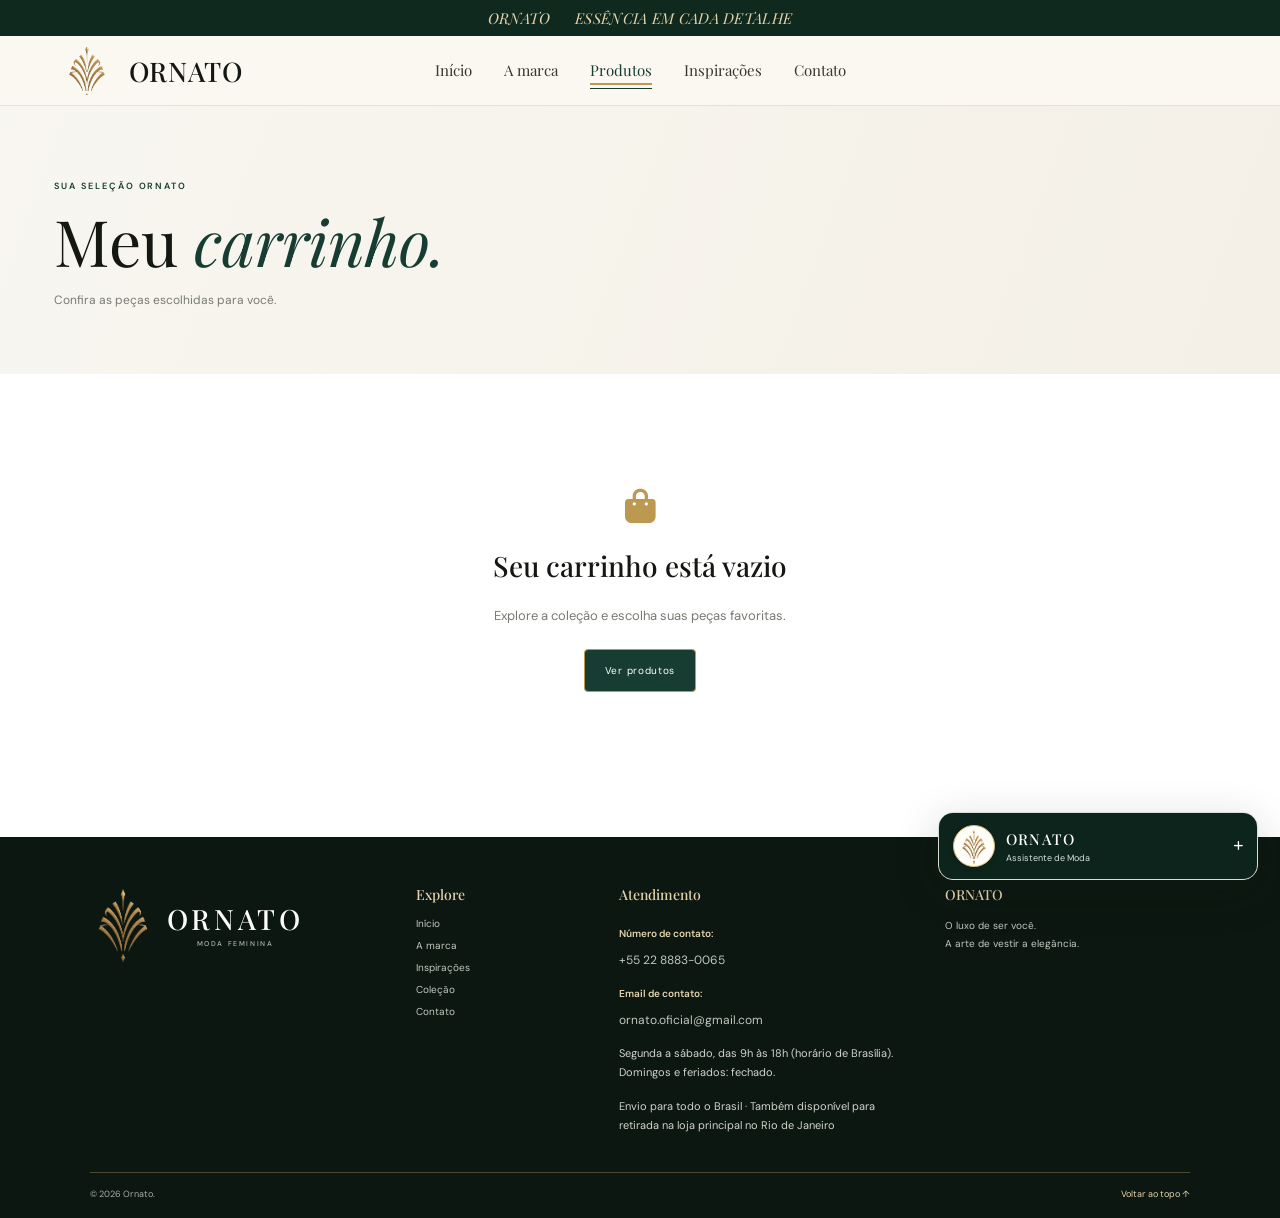
==== commit 3d04d484: "Refresh shared Ornato stylesheet cache version" ====
--- a/carrinho.html
+++ b/carrinho.html
@@ -12,7 +12,7 @@
   <link rel="stylesheet" href="https://cdnjs.cloudflare.com/ajax/libs/font-awesome/6.5.2/css/all.min.css">
   <link rel="icon" type="image/svg+xml" href="favicon.svg?v=3">
   <link rel="shortcut icon" href="favicon.svg?v=3">
-  <link rel="stylesheet" href="style.css?v=ornato-experience-7">
+  <link rel="stylesheet" href="style.css?v=ornato-editorial-8">
 </head>
 <body>
   <div class="topline"><span>O LUXO DE SER VOCÊ</span><span class="topline-center">ORNATO <i class="fa-solid fa-sparkles"></i> ESSÊNCIA EM CADA DETALHE</span><span class="topline-social"><i class="fa-brands fa-instagram"></i><i class="fa-brands fa-whatsapp"></i><a class="header-cart-icon" href="carrinho.html" aria-label="Abrir carrinho"><i class="fa-solid fa-bag-shopping"></i><span data-cart-count hidden>0</span></a></span></div>
--- a/style.css
+++ b/style.css
@@ -283,3 +283,65 @@
 @media(max-width:1100px){.products-grid{grid-template-columns:repeat(3,minmax(0,1fr));gap:18px}.main-nav{gap:20px}.product-info{padding:14px}}
 @media(max-width:760px){.site-header{height:76px}.hero{margin:10px 10px 0;min-height:570px;height:auto;max-height:none;align-items:flex-end}.hero-photo{inset:0;background-position:center 26%}.hero:before{inset:35% 0 0;background:linear-gradient(0deg,rgba(248,246,240,.98),rgba(248,246,240,.9) 70%,rgba(248,246,240,0)) ;clip-path:none}.hero-content{margin:0;padding:210px 26px 62px;max-width:100%}.hero h1{font-size:clamp(48px,12vw,70px)}.hero-caption{display:none}.products-grid{grid-template-columns:repeat(2,minmax(0,1fr));gap:13px}.product-info{padding:13px 12px 15px}.product-info h3{font-size:16px}.product-info p{font-size:10px;min-height:0}.home-product-section{padding:58px 0}.collection{padding:48px 0 68px}.collection-heading{display:block}.collection-heading>p{margin-top:12px}.catalog-tools{display:grid;grid-template-columns:1fr 1fr}.catalog-search-wrap{grid-column:1/-1}.catalog-size,.favorites-filter{width:100%;min-width:0}.category-list{gap:7px}.category-pill{padding:9px 12px}.product-detail-layout{grid-template-columns:1fr}.product-detail-info{padding-top:10px}}
 @media(max-width:420px){.products-grid{gap:10px}.product-info h3{font-size:15px}.product-price{font-size:12px}.product-launch-badge{font-size:7px;padding:7px 8px}.favorite-button{width:33px;height:33px;right:8px;top:8px}.card-cart-button{right:8px;bottom:8px;width:34px;height:34px}}
+
+
+/* ORNATO — catálogo editorial inspirado na referência aprovada */
+.topline{height:36px;display:flex;align-items:center;justify-content:center;background:#10291f;color:#f7f1e7;letter-spacing:.12em;font-size:9px}
+.topline>span:first-child,.topline-social{display:none}
+.topline .topline-center{font:italic 15px var(--serif);letter-spacing:.02em}
+.site-header{height:70px;padding:0 clamp(18px,4.5vw,72px);display:grid;grid-template-columns:1fr auto 1fr;align-items:center;background:#fbf8f1;border-bottom:1px solid #e9e0d2}
+.site-header .brand{justify-self:start;gap:13px}
+.site-header .brand-symbol{width:48px;height:48px}
+.site-header .brand-name{font:500 27px var(--serif);letter-spacing:.03em}
+.site-header .brand-name small{display:none}
+.site-header .main-nav{justify-self:center;gap:clamp(16px,2.5vw,38px)}
+.site-header .main-nav a{font:15px var(--serif);color:#34382f;padding:8px 0;border-bottom:1px solid transparent}
+.site-header .main-nav a.active,.site-header .main-nav a:hover{border-color:var(--green);color:var(--green)}
+.site-header .nav-cart-link{justify-self:end;display:inline-flex;align-items:center;gap:8px;font-size:0;color:var(--green)}
+.site-header .nav-cart-link:before{content:"";width:24px;height:24px;display:block;background:currentColor;mask:url("data:image/svg+xml,%3Csvg xmlns='http://www.w3.org/2000/svg' viewBox='0 0 24 24' fill='none' stroke='black' stroke-width='1.7'%3E%3Cpath d='M3 3h2l2.4 12.2a2 2 0 0 0 2 1.6h8.8a2 2 0 0 0 2-1.6L22 8H6'/%3E%3Ccircle cx='10' cy='21' r='1'/%3E%3Ccircle cx='19' cy='21' r='1'/%3E%3C/svg%3E") center/contain no-repeat}
+.catalog-editorial-hero{height:174px;position:relative;display:flex;align-items:center;justify-content:flex-end;padding:0 clamp(28px,11vw,170px);overflow:hidden;background:linear-gradient(90deg,rgba(31,21,14,.08) 0%,rgba(34,22,15,.24) 45%,rgba(48,32,22,.56) 100%),url('assets/produtos/01429e38-b160-4737-a6a5-0dd0da19a264.jpg') center 34%/cover no-repeat}
+.catalog-editorial-copy{position:relative;z-index:1;text-align:center;color:#fff7eb;min-width:360px;text-shadow:0 2px 15px rgba(0,0,0,.25)}
+.catalog-editorial-copy>span{display:none}
+.catalog-editorial-copy h1{font:400 clamp(38px,4.4vw,58px)/1.1 var(--serif);margin:0 0 5px;color:inherit}
+.catalog-editorial-copy p{font:italic 16px var(--serif);margin:0}
+.catalog-editorial-copy i{display:block;width:58px;height:1px;background:#d6b66e;margin:18px auto 0}
+.collection{max-width:1500px;margin:0 auto;padding:18px clamp(16px,2vw,30px) 45px;background:#fbf8f1;border:1px solid #eee7dc;border-radius:14px}
+.catalog-title-row{display:flex;align-items:baseline;justify-content:space-between;gap:18px;margin:0 0 14px}
+.catalog-title-row h2{font:500 clamp(25px,2.4vw,34px) var(--serif);margin:0;color:#172f25}
+.catalog-title-row span{font-size:11px;color:#8c877b}
+.catalog-tools{display:grid;grid-template-columns:minmax(220px,1fr) auto auto;gap:9px;align-items:center;margin:0 0 12px}
+.catalog-search-wrap{max-width:360px;justify-self:end}
+.catalog-search,.catalog-size,.favorites-filter{min-height:40px;border-radius:24px!important;border:1px solid #ddd4c5;background:#fbf8f1;font:12px var(--sans);color:#30352e}
+.catalog-search{padding-left:42px}
+.catalog-size{width:auto;min-width:150px;padding:0 14px}
+.favorites-filter{padding:0 16px}
+.category-list{display:flex;gap:8px;flex-wrap:wrap;margin:0 0 18px}
+.category-pill{padding:8px 16px;border-radius:22px;background:transparent;border:1px solid #ddd4c5;font:12px var(--serif);color:#33382f}
+.products-grid{grid-template-columns:repeat(6,minmax(0,1fr));gap:12px}
+.product-card{border:0;border-radius:7px;background:transparent;box-shadow:none;overflow:hidden;transition:transform .25s ease}
+.product-card:hover{transform:translateY(-3px);box-shadow:none;border-color:transparent}
+.product-gallery{border-radius:7px!important;overflow:hidden;background:#e9dfd1;aspect-ratio:4/4.25}
+.product-image{width:100%;height:100%;aspect-ratio:auto;object-fit:cover;background:#e9dfd1;transition:transform .45s ease}
+.product-card:hover .product-image{transform:scale(1.035)}
+.product-info{padding:8px 4px 12px}
+.product-category{display:none}
+.product-info h3{font:500 14px/1.25 var(--serif);color:#1c2d24;margin:0 0 4px}
+.product-info p{display:none}
+.product-price{font:700 13px var(--sans);color:#17251e}
+.product-launch-badge{top:8px;left:8px;padding:6px 8px;font-size:7px}
+.favorite-button{top:8px;right:8px;width:32px;height:32px}
+.card-cart-button{width:32px;height:32px;right:8px;bottom:8px}
+@media(max-width:1200px){.products-grid{grid-template-columns:repeat(4,minmax(0,1fr));gap:16px}}
+@media(max-width:760px){.topline{height:30px}.topline .topline-center{font-size:12px}.site-header{height:66px;grid-template-columns:1fr auto}.site-header .main-nav{display:none}.site-header .brand-name{font-size:22px}.catalog-editorial-hero{height:150px;padding:0 16px;background-position:38% 35%}.catalog-editorial-copy{min-width:0}.catalog-editorial-copy h1{font-size:36px}.catalog-editorial-copy p{font-size:14px}.collection{margin:0 8px;padding:16px 12px 30px;border-radius:10px}.catalog-title-row{display:block}.catalog-title-row span{display:block;margin-top:5px}.catalog-tools{grid-template-columns:1fr 1fr}.catalog-search-wrap{grid-column:1/-1;max-width:none;justify-self:stretch}.catalog-size,.favorites-filter{width:100%;min-width:0}.products-grid{grid-template-columns:repeat(2,minmax(0,1fr));gap:12px}.product-info h3{font-size:14px}.product-price{font-size:12px}}
+@media(max-width:390px){.products-grid{gap:9px}.product-info h3{font-size:13px}.catalog-editorial-copy h1{font-size:31px}}
+/* Página de detalhe: galeria compacta e sem moldura excedente */
+.product-detail-section{padding:38px 0 76px}
+.product-detail-layout{grid-template-columns:minmax(0,.95fr) minmax(300px,.8fr);gap:clamp(28px,4vw,58px);max-width:1180px;margin:0 auto;align-items:start}
+.product-detail-gallery{display:block;width:100%;max-width:590px;min-width:0}
+.product-image-stage{width:100%;height:auto;aspect-ratio:auto;display:block;border:0!important;border-radius:10px!important;overflow:hidden;background:transparent!important;line-height:0;box-shadow:0 8px 28px rgba(35,31,22,.07)}
+.product-main-image{display:block;width:100%;height:auto;max-height:650px;aspect-ratio:auto!important;object-fit:contain;background:transparent!important;border:0!important;border-radius:10px!important}
+.product-image-controls{border-radius:10px;overflow:hidden}
+.product-thumbnails{margin-top:10px;gap:9px}
+.product-thumbnail{width:68px;height:84px;border-radius:6px!important;overflow:hidden;padding:3px}
+.product-thumbnail img{border-radius:3px;object-fit:cover}
+@media(max-width:760px){.product-detail-layout{grid-template-columns:1fr;gap:25px}.product-detail-gallery{max-width:100%;width:100%}.product-main-image{max-height: min(115vw,620px)}.product-detail-section{padding:25px 0 55px}}
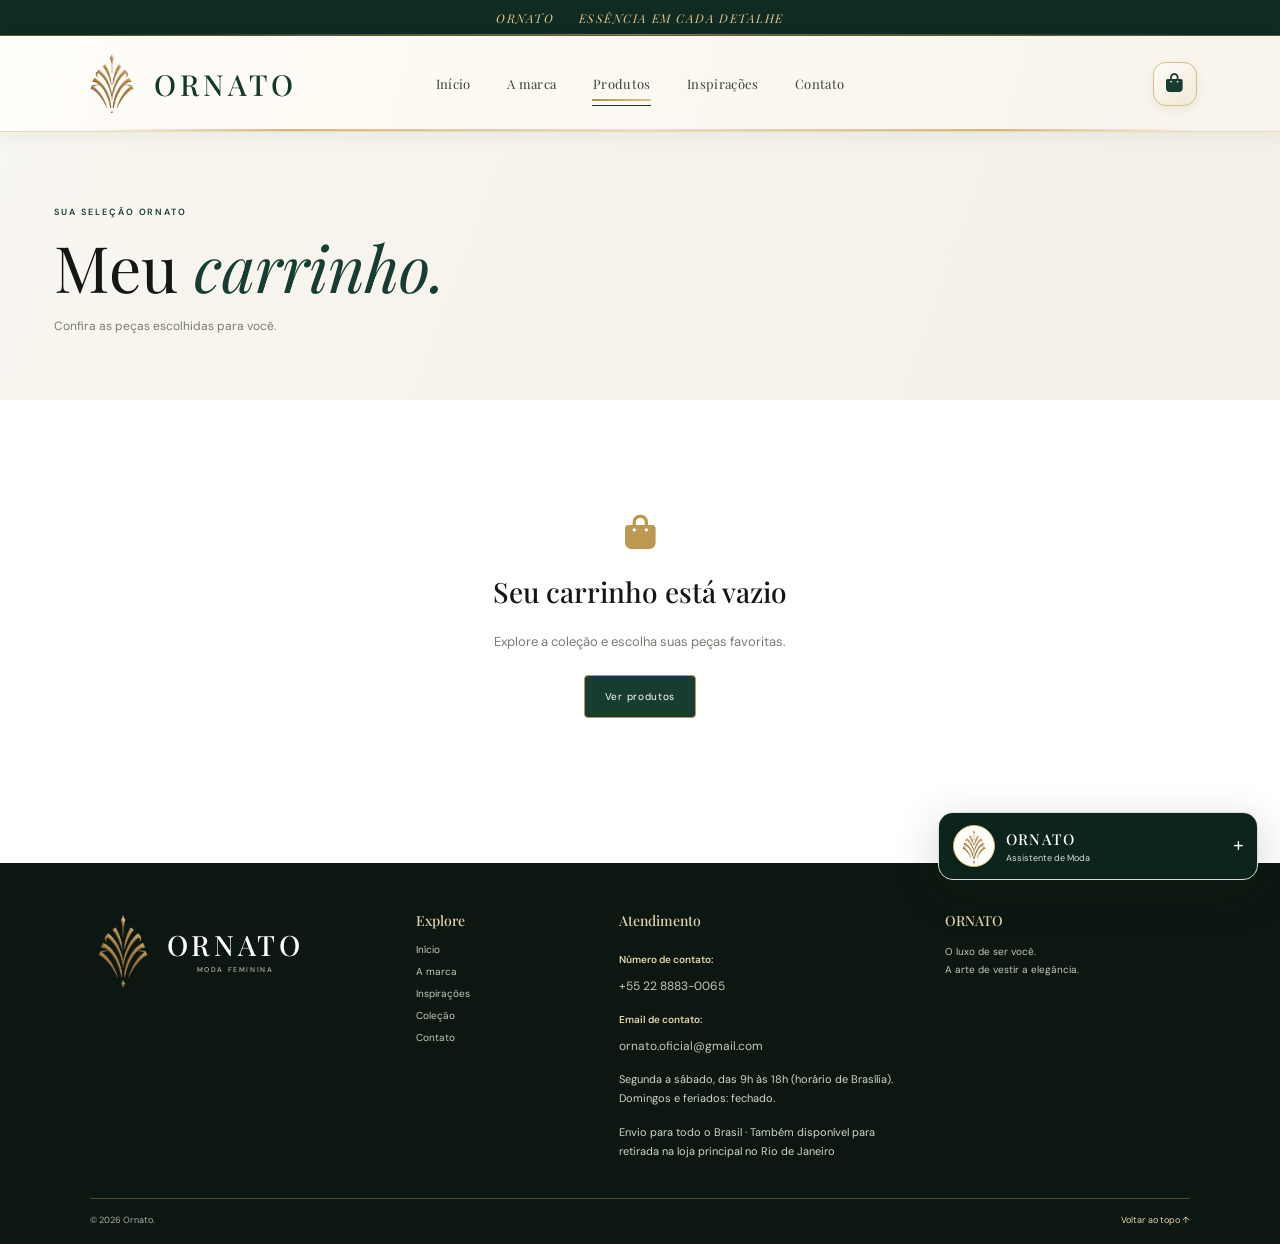
==== commit 3c73dc9c: "Polish shared navigation and restore visible cart badge" ====
--- a/carrinho.html
+++ b/carrinho.html
@@ -12,14 +12,14 @@
   <link rel="stylesheet" href="https://cdnjs.cloudflare.com/ajax/libs/font-awesome/6.5.2/css/all.min.css">
   <link rel="icon" type="image/svg+xml" href="favicon.svg?v=3">
   <link rel="shortcut icon" href="favicon.svg?v=3">
-  <link rel="stylesheet" href="style.css?v=ornato-editorial-8">
+  <link rel="stylesheet" href="style.css?v=ornato-brand-10">
 </head>
 <body>
-  <div class="topline"><span>O LUXO DE SER VOCÊ</span><span class="topline-center">ORNATO <i class="fa-solid fa-sparkles"></i> ESSÊNCIA EM CADA DETALHE</span><span class="topline-social"><i class="fa-brands fa-instagram"></i><i class="fa-brands fa-whatsapp"></i><a class="header-cart-icon" href="carrinho.html" aria-label="Abrir carrinho"><i class="fa-solid fa-bag-shopping"></i><span data-cart-count hidden>0</span></a></span></div>
+  <div class="topline"><span>O LUXO DE SER VOCÊ</span><span class="topline-center">ORNATO <i class="fa-solid fa-sparkles"></i> ESSÊNCIA EM CADA DETALHE</span><span class="topline-social">A ARTE DE VESTIR A ELEGÂNCIA</span></div>
   <header class="site-header">
     <a class="brand" href="index.html" aria-label="Ornato, início"><span class="brand-symbol"><img class="ornato-logo-image" src="ornato.png" alt="Símbolo original da Ornato"></span><span class="brand-name">ORNATO<small>MODA FEMININA</small></span></a>
     <button class="menu-toggle" id="menu-toggle" aria-label="Abrir menu"><i class="fa-solid fa-bars"></i></button>
-    <nav class="main-nav" id="main-nav"><a href="index.html">Início</a><a href="sobre.html">A marca</a><a class="active" href="produtos.html">Produtos</a><a href="inspiracoes.html">Inspirações</a><a href="index.html#contato">Contato</a></nav>
+    <nav class="main-nav" id="main-nav"><a href="index.html">Início</a><a href="sobre.html">A marca</a><a class="active" href="produtos.html">Produtos</a><a href="inspiracoes.html">Inspirações</a><a href="index.html#contato">Contato</a></nav><a class="header-cart-icon header-cart-main" href="carrinho.html" aria-label="Abrir carrinho"><i class="fa-solid fa-bag-shopping"></i><span data-cart-count hidden>0</span></a>
     
   </header>
   <main><section class="page-hero"><div class="section-wrap"><div class="section-kicker">SUA SELEÇÃO ORNATO</div><h1>Meu <em>carrinho.</em></h1><p>Confira as peças escolhidas para você.</p></div></section><section class="cart-page-section section-wrap"><div id="cart-items" class="cart-items"><p>Carregando seu carrinho...</p></div><div class="cart-checkout"><a class="button button-dark" href="pagamento.html">Ir para o pagamento</a></div></section></main>
@@ -32,6 +32,6 @@
     <div class="chat-body is-hidden" id="chat-body"><div class="chat-messages" id="chat-messages"><div class="message bot-message">Olá! Seja bem-vinda à Ornato. ✨<br>Sou sua assistente virtual. Como posso ajudar?</div></div><div class="chat-suggestions"><button class="suggestion-chip">Quais produtos vocês têm?</button><button class="suggestion-chip">Qual o valor das peças?</button><button class="suggestion-chip">Me ajude a escolher um look</button></div><form class="chat-input-area" id="chat-form"><input type="text" id="chat-input" placeholder="Digite sua mensagem..." autocomplete="off" aria-label="Sua mensagem"><button type="submit" id="chat-send" aria-label="Enviar mensagem"><i class="fa-solid fa-arrow-up"></i></button></form><div class="chat-footer-brand">ASSISTENTE VIRTUAL ORNATO</div></div>
   </aside>
   <script src="config.js"></script>
-  <script src="script.js?v=ornato-experience-7"></script>
+  <script src="script.js?v=ornato-cart-10"></script>
 </body>
 </html>
--- a/style.css
+++ b/style.css
@@ -345,3 +345,96 @@
 .product-thumbnail{width:68px;height:84px;border-radius:6px!important;overflow:hidden;padding:3px}
 .product-thumbnail img{border-radius:3px;object-fit:cover}
 @media(max-width:760px){.product-detail-layout{grid-template-columns:1fr;gap:25px}.product-detail-gallery{max-width:100%;width:100%}.product-main-image{max-height: min(115vw,620px)}.product-detail-section{padding:25px 0 55px}}
+
+
+/* ORNATO — ajustes globais de consistência e proporção */
+.catalog-editorial-hero{height:148px!important;justify-content:center!important;padding:0 24px!important;background:linear-gradient(115deg,#f7f3eb 0%,#eee7d9 52%,#f8f5ee 100%)!important}
+.catalog-editorial-copy{min-width:0!important;color:#173d32!important;text-shadow:none!important}
+.catalog-editorial-copy h1{font-size:clamp(36px,4vw,54px)!important;color:#173d32!important}
+.catalog-editorial-copy p{color:#766c5c!important}
+.catalog-editorial-copy i{margin-top:13px!important;background:#bd9850!important}
+.products-grid{grid-template-columns:repeat(4,minmax(0,1fr))!important;gap:20px!important}
+.product-card{min-width:0!important}
+.product-gallery{position:relative!important;display:block!important;width:100%!important;height:auto!important;aspect-ratio:3/4!important;overflow:hidden!important;border-radius:9px!important;background:#eee6d9!important}
+.product-card-link .product-gallery{isolation:isolate}
+.product-image{position:absolute!important;inset:0!important;display:block!important;width:100%!important;height:100%!important;max-width:none!important;max-height:none!important;aspect-ratio:auto!important;object-fit:cover!important;object-position:center 35%!important;background:#eee6d9!important}
+.product-card:hover .product-image{transform:scale(1.025)}
+.product-launch-badge{z-index:3!important}
+.favorite-button{z-index:4!important}
+.product-detail-section{padding:34px 0 70px!important}
+.product-detail-layout{max-width:1080px!important;grid-template-columns:minmax(0,470px) minmax(300px,1fr)!important;gap:clamp(30px,5vw,66px)!important;align-items:start!important}
+.product-detail-gallery{width:100%!important;max-width:470px!important;min-width:0!important;margin:0 auto!important}
+.product-image-stage{position:relative!important;width:100%!important;aspect-ratio:4/5!important;height:auto!important;overflow:hidden!important;border:0!important;border-radius:18px!important;background:#f4f0e8!important;box-shadow:0 8px 24px rgba(31,38,30,.07)!important;line-height:normal!important}
+.product-main-image{position:absolute!important;inset:0!important;display:block!important;width:100%!important;height:100%!important;max-height:none!important;aspect-ratio:auto!important;object-fit:contain!important;object-position:center!important;background:#f4f0e8!important;border:0!important;border-radius:18px!important}
+.product-image-controls{border-radius:0 0 18px 18px!important}
+.product-thumbnails{margin-top:12px!important;gap:10px!important}
+.product-thumbnail{width:62px!important;height:76px!important;border-radius:9px!important;overflow:hidden!important;padding:3px!important}
+.product-thumbnail img{width:100%!important;height:100%!important;object-fit:cover!important;border-radius:6px!important}
+@media(max-width:1100px){.products-grid{grid-template-columns:repeat(3,minmax(0,1fr))!important;gap:16px!important}}
+@media(max-width:760px){.catalog-editorial-hero{height:126px!important}.catalog-editorial-copy h1{font-size:34px!important}.products-grid{grid-template-columns:repeat(2,minmax(0,1fr))!important;gap:13px!important}.product-detail-layout{grid-template-columns:1fr!important;gap:24px!important}.product-detail-gallery{max-width:min(100%,460px)!important}.product-image-stage{aspect-ratio:4/5!important;border-radius:15px!important}.product-main-image{border-radius:15px!important}}
+
+
+/* ORNATO — acabamento institucional e navegação */
+.topline{background:#102b21!important;border-bottom:1px solid rgba(197,158,83,.42)!important;position:relative}
+.topline:after{content:"";position:absolute;left:6.5%;right:6.5%;bottom:0;height:1px;background:linear-gradient(90deg,transparent,rgba(207,174,111,.65),transparent)}
+.topline-center{font:italic 12px var(--serif)!important;letter-spacing:.12em!important;color:#e2c58c!important}
+.site-header{height:96px!important;padding:0 clamp(22px,6.5vw,100px)!important;display:grid!important;grid-template-columns:minmax(190px,1fr) auto minmax(70px,1fr)!important;gap:28px!important;background:linear-gradient(105deg,#fffdf8 0%,#f8f4eb 100%)!important;border-bottom:1px solid #e6d8bd!important;box-shadow:0 5px 20px rgba(24,43,32,.055)!important}
+.site-header:after{content:"";position:absolute;bottom:0;left:6.5%;right:6.5%;height:2px;background:linear-gradient(90deg,transparent,#c5a15d 18%,#e4d5b5 50%,#c5a15d 82%,transparent);opacity:.75}
+.site-header .brand{position:relative;z-index:1;gap:13px;transition:transform .25s ease}
+.site-header .brand:hover{transform:translateY(-1px)}
+.site-header .brand-symbol{width:48px;height:59px}
+.site-header .brand-name{font-size:29px!important;letter-spacing:.14em!important;color:#15382d!important}
+.site-header .brand-name small{color:#9a8051!important;letter-spacing:.25em!important}
+.site-header .main-nav{display:flex!important;justify-self:center;align-items:center;gap:clamp(17px,2.7vw,38px)!important}
+.site-header .main-nav a{font-size:13px!important;letter-spacing:.025em;padding:13px 1px!important;color:#39433b!important;transition:color .22s ease,transform .22s ease}
+.site-header .main-nav a:after{height:2px!important;bottom:4px!important;background:linear-gradient(90deg,#b68c48,#e0c58c)!important;transition:width .28s ease}
+.site-header .main-nav a:hover{color:#9b753b!important;transform:translateY(-2px)}
+.header-cart-main{justify-self:end;position:relative;display:grid!important;place-items:center;width:44px;height:44px;border:1px solid #d6bd8c;border-radius:13px!important;background:linear-gradient(145deg,#fffdf8,#f1e8d7);color:#173d32!important;font-size:19px!important;box-shadow:0 3px 10px rgba(24,43,32,.07);transition:transform .22s ease,box-shadow .22s ease,background .22s ease}
+.header-cart-main:hover{transform:translateY(-3px);background:#173d32;color:#f6e7c5!important;box-shadow:0 7px 17px rgba(16,43,33,.17)}
+.header-cart-main [data-cart-count]{position:absolute;right:-7px;top:-7px;min-width:19px;height:19px;padding:0 5px;border:2px solid #fbf8f1;border-radius:20px;background:#b68c48;color:#102b21;font:700 10px/15px var(--sans);text-align:center;letter-spacing:0}
+.header-cart-main [hidden]{display:none}
+.about{margin:34px auto 0!important;max-width:1380px!important;width:calc(100% - 48px)!important;min-height:390px!important;grid-template-columns:40% 60%!important;overflow:hidden!important;border:1px solid #d9c69f!important;border-radius:18px!important;background:linear-gradient(120deg,#102b21 0%,#173d32 42%,#fbf7ee 42%,#fbf7ee 100%)!important;box-shadow:0 14px 36px rgba(24,43,32,.09)!important}
+.about-image{min-height:390px!important;border-radius:0 34px 34px 0!important;position:relative!important;overflow:hidden!important}
+.about-image:after{content:"";position:absolute;inset:14px;border:1px solid rgba(222,190,126,.55);border-radius:12px;pointer-events:none}
+.about-emblem{position:relative;z-index:1;padding:25px 32px!important;background:rgba(12,37,28,.52);border:1px solid rgba(221,190,130,.55);border-radius:18px;backdrop-filter:blur(4px)}
+.about-emblem .about-logo-image{width:76px;height:88px;object-fit:contain;background:#fbf7ee;border-radius:50%;padding:8px;margin-bottom:13px}
+.about-emblem strong{color:#f1dfb9!important;letter-spacing:.2em!important}
+.about-emblem small{color:#f4eee1!important}
+.about-copy{padding:58px clamp(32px,5.5vw,82px)!important;position:relative}
+.about-copy:before{content:"";position:absolute;top:30px;right:36px;width:58px;height:58px;border-top:1px solid #c3a064;border-right:1px solid #c3a064;opacity:.75}
+.about-copy .section-kicker{color:#a27e43!important;letter-spacing:.18em}
+.about-copy h2{color:#173d32!important;font-size:clamp(36px,4vw,50px)!important}
+.about-copy h2 em{color:#b18b4e!important}
+.about-copy p{font-size:13px!important;line-height:2.05!important;color:#5d655d!important;max-width:610px!important}
+.gold-rule{height:2px!important;width:104px!important;background:linear-gradient(90deg,#a77d3e,#e0c68f)!important}
+.brand-purpose{margin:38px auto!important;padding:72px 6%!important;max-width:1380px;border:1px solid #d9c69f!important;border-radius:18px!important;background:linear-gradient(135deg,#102b21 0%,#173d32 54%,#1e4a3b 100%)!important;color:#f8f3e9!important;overflow:hidden}
+.purpose-heading h2,.purpose-heading h2 em{color:#f6ecd8!important}
+.purpose-heading>p{color:#d2d9cf!important}
+.purpose-heading .section-kicker{color:#d8b979!important}
+.purpose-grid{gap:18px!important}
+.purpose-card{min-height:270px!important;padding:32px 28px!important;border:1px solid rgba(204,174,115,.48)!important;border-top:3px solid #c6a15d!important;border-radius:13px!important;background:linear-gradient(145deg,#fffdf7,#f1eadc)!important;box-shadow:0 10px 25px rgba(0,0,0,.12)!important;transition:transform .25s ease,box-shadow .25s ease!important}
+.purpose-card:hover{transform:translateY(-5px)!important;box-shadow:0 16px 30px rgba(0,0,0,.19)!important}
+.purpose-number{color:#c3a36a!important}
+.purpose-card .section-kicker{color:#9a783f!important}
+.purpose-card h3{color:#173d32!important}
+.purpose-card>p,.purpose-values li{color:#5e675f!important;font-size:11px!important}
+.purpose-values li b{color:#98733a!important}
+.brand-story{margin:38px auto!important;max-width:1380px!important;border:1px solid #d9c69f!important;border-radius:18px!important;background:linear-gradient(110deg,#f8f3e9 0%,#fffdf8 60%,#f0e7d6 100%)!important;overflow:hidden}
+.brand-story .section-wrap{padding-top:66px!important;padding-bottom:66px!important}
+.brand-story .section-kicker{color:#9c7942!important}
+.brand-story h2{color:#173d32!important}
+.brand-story h2 em{color:#b18b4e!important}
+.brand-story p{max-width:760px!important;line-height:2!important;color:#5e675f!important}
+.brand-service-section{margin:38px auto 60px!important;max-width:1380px!important;padding:68px 0!important;border-radius:18px!important;background:#102b21!important;border:1px solid #c6a15d!important;overflow:hidden}
+.brand-service-section .section-kicker{color:#d8b979!important}
+.brand-service-section h2{color:#f8f1e4!important}
+.brand-service-section h2 em{color:#d7b979!important}
+.service-info-grid{gap:14px!important}
+.service-info-grid article{padding:25px 23px!important;border:1px solid rgba(213,184,126,.45)!important;border-radius:12px!important;background:linear-gradient(145deg,#173d32,#1b4738)!important;transition:transform .24s ease,border-color .24s ease!important}
+.service-info-grid article:hover{transform:translateY(-4px)!important;border-color:#d8b979!important}
+.service-info-grid article>span{color:#d9bb80!important}
+.service-info-grid article h3{color:#fff5e4!important}
+.service-info-grid article p{color:#d2d9cf!important;line-height:1.85!important}
+.footer{scroll-margin-top:18px}
+@media(max-width:850px){.site-header{grid-template-columns:1fr auto!important;gap:12px!important;padding:0 22px!important}.site-header .main-nav{display:none!important}.site-header .main-nav.open{display:flex!important;position:absolute;top:100%;left:0;right:0;flex-direction:column;gap:4px!important;padding:16px 24px;background:#fbf8f1;border-bottom:1px solid #d9c69f;box-shadow:0 12px 20px rgba(16,43,33,.12)}.site-header .menu-toggle{display:block!important;justify-self:end;grid-column:2;grid-row:1}.site-header .brand{grid-column:1;grid-row:1}.header-cart-main{grid-column:2;grid-row:1;margin-right:45px}.about{grid-template-columns:1fr!important;width:calc(100% - 28px)!important;margin-top:18px!important}.about-image{min-height:270px!important;border-radius:0 0 28px 28px!important}.about-copy{padding:38px 26px!important}.purpose-grid{grid-template-columns:1fr!important}.brand-purpose,.brand-story,.brand-service-section{margin:20px 14px!important;border-radius:14px!important}.service-info-grid{grid-template-columns:1fr 1fr!important}}
+@media(max-width:520px){.topline{height:30px!important}.topline-center{font-size:9px!important}.site-header{height:76px!important;padding:0 15px!important}.site-header .brand-symbol{width:39px;height:48px}.site-header .brand-name{font-size:22px!important}.header-cart-main{width:38px;height:38px;margin-right:42px}.site-header .menu-toggle{font-size:18px}.about-copy:before{right:17px;top:18px;width:35px;height:35px}.brand-purpose{padding:48px 18px!important}.brand-story .section-wrap{padding-top:44px!important;padding-bottom:44px!important}.brand-service-section{padding:45px 0!important}.service-info-grid{grid-template-columns:1fr!important}}
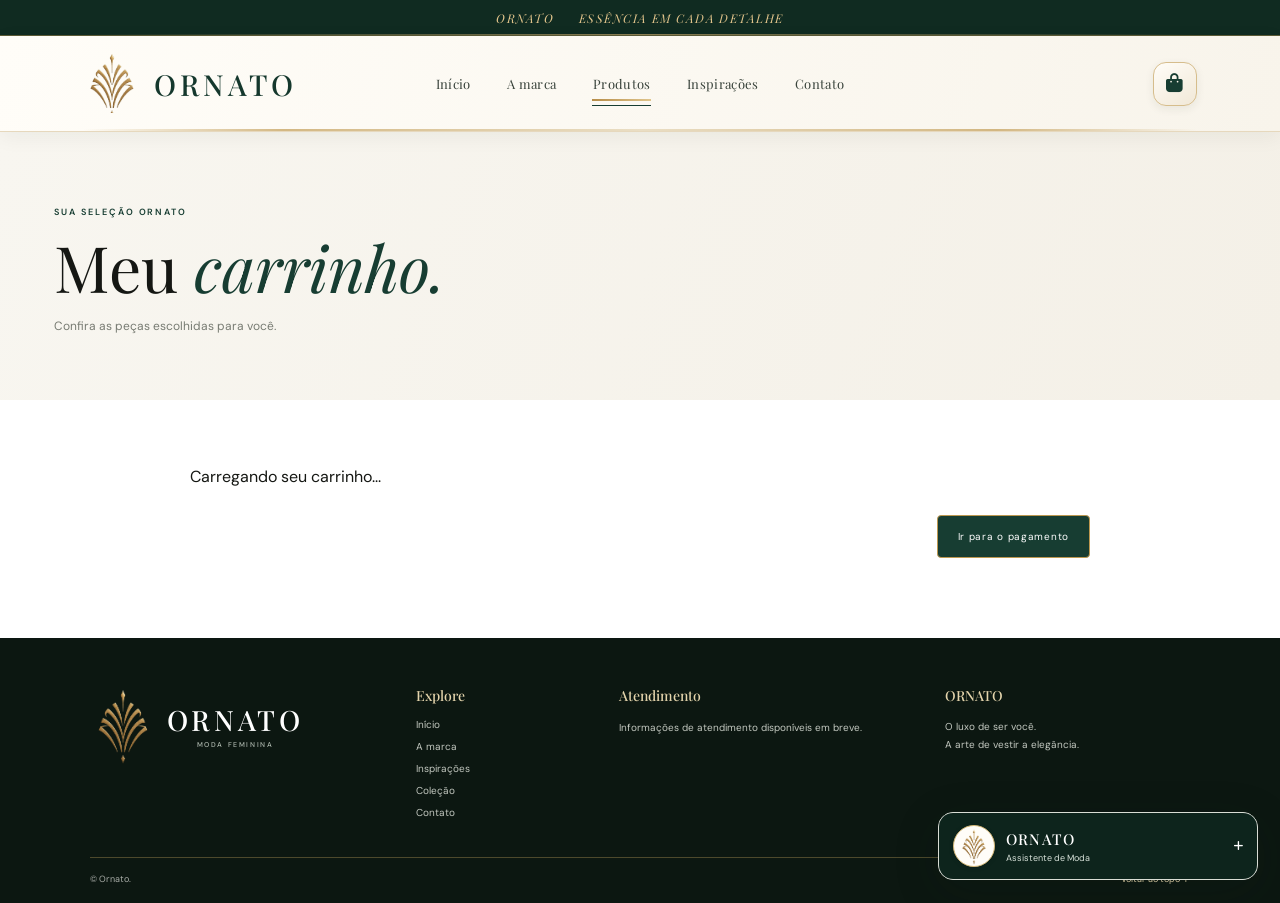
==== commit a5c63273: "Refresh chatbot presentation on this page" ====
--- a/carrinho.html
+++ b/carrinho.html
@@ -12,7 +12,7 @@
   <link rel="stylesheet" href="https://cdnjs.cloudflare.com/ajax/libs/font-awesome/6.5.2/css/all.min.css">
   <link rel="icon" type="image/svg+xml" href="favicon.svg?v=3">
   <link rel="shortcut icon" href="favicon.svg?v=3">
-  <link rel="stylesheet" href="style.css?v=ornato-brand-10">
+  <link rel="stylesheet" href="style.css?v=chat-layout-14">
 </head>
 <body>
   <div class="topline"><span>O LUXO DE SER VOCÊ</span><span class="topline-center">ORNATO <i class="fa-solid fa-sparkles"></i> ESSÊNCIA EM CADA DETALHE</span><span class="topline-social">A ARTE DE VESTIR A ELEGÂNCIA</span></div>
@@ -32,6 +32,6 @@
     <div class="chat-body is-hidden" id="chat-body"><div class="chat-messages" id="chat-messages"><div class="message bot-message">Olá! Seja bem-vinda à Ornato. ✨<br>Sou sua assistente virtual. Como posso ajudar?</div></div><div class="chat-suggestions"><button class="suggestion-chip">Quais produtos vocês têm?</button><button class="suggestion-chip">Qual o valor das peças?</button><button class="suggestion-chip">Me ajude a escolher um look</button></div><form class="chat-input-area" id="chat-form"><input type="text" id="chat-input" placeholder="Digite sua mensagem..." autocomplete="off" aria-label="Sua mensagem"><button type="submit" id="chat-send" aria-label="Enviar mensagem"><i class="fa-solid fa-arrow-up"></i></button></form><div class="chat-footer-brand">ASSISTENTE VIRTUAL ORNATO</div></div>
   </aside>
   <script src="config.js"></script>
-  <script src="script.js?v=ornato-cart-10"></script>
+  <script src="script.js?v=chat-layout-14"></script>
 </body>
 </html>
--- a/style.css
+++ b/style.css
@@ -438,3 +438,33 @@
 .footer{scroll-margin-top:18px}
 @media(max-width:850px){.site-header{grid-template-columns:1fr auto!important;gap:12px!important;padding:0 22px!important}.site-header .main-nav{display:none!important}.site-header .main-nav.open{display:flex!important;position:absolute;top:100%;left:0;right:0;flex-direction:column;gap:4px!important;padding:16px 24px;background:#fbf8f1;border-bottom:1px solid #d9c69f;box-shadow:0 12px 20px rgba(16,43,33,.12)}.site-header .menu-toggle{display:block!important;justify-self:end;grid-column:2;grid-row:1}.site-header .brand{grid-column:1;grid-row:1}.header-cart-main{grid-column:2;grid-row:1;margin-right:45px}.about{grid-template-columns:1fr!important;width:calc(100% - 28px)!important;margin-top:18px!important}.about-image{min-height:270px!important;border-radius:0 0 28px 28px!important}.about-copy{padding:38px 26px!important}.purpose-grid{grid-template-columns:1fr!important}.brand-purpose,.brand-story,.brand-service-section{margin:20px 14px!important;border-radius:14px!important}.service-info-grid{grid-template-columns:1fr 1fr!important}}
 @media(max-width:520px){.topline{height:30px!important}.topline-center{font-size:9px!important}.site-header{height:76px!important;padding:0 15px!important}.site-header .brand-symbol{width:39px;height:48px}.site-header .brand-name{font-size:22px!important}.header-cart-main{width:38px;height:38px;margin-right:42px}.site-header .menu-toggle{font-size:18px}.about-copy:before{right:17px;top:18px;width:35px;height:35px}.brand-purpose{padding:48px 18px!important}.brand-story .section-wrap{padding-top:44px!important;padding-bottom:44px!important}.brand-service-section{padding:45px 0!important}.service-info-grid{grid-template-columns:1fr!important}}
+
+html{scroll-behavior:smooth}#contato{scroll-margin-top:0!important}
+
+/* Remove o ornamento de canto que interfere no título "Sobre a Ornato". */
+.about-copy:before{content:none!important;display:none!important}
+.about-copy h2{position:relative;z-index:1;isolation:isolate}
+.about-copy h2 em{position:relative;z-index:1}
+
+/* A marca: fundo uniforme para eliminar a faixa diagonal que atravessa o título. */
+.about{background:#fbf7ee!important}
+.about-copy .section-kicker{color:#173d32!important;text-shadow:none!important}
+.about-copy h2{color:#173d32!important}
+.about-copy h2 em{color:#b18b4e!important}
+/* Introdução da página inicial com vídeo institucional à esquerda. */
+.home-intro{padding:76px 0!important;background:#fbf7ee!important;text-align:left!important}
+.home-intro-layout{max-width:1280px;margin:0 auto;padding:0 6%;display:grid;grid-template-columns:minmax(0,1fr) minmax(0,1fr);align-items:center;gap:clamp(34px,6vw,88px)}
+.home-intro-media{min-width:0;border:1px solid #c5a46a;border-radius:18px;padding:7px;background:linear-gradient(145deg,#102b21,#1c4435);box-shadow:0 16px 42px rgba(16,43,33,.12);overflow:hidden}
+.ornato-logo-animation{display:block;width:100%;height:auto;aspect-ratio:854/480;object-fit:contain;background:#102b21;border-radius:12px}
+.home-intro-copy{text-align:left}
+.home-intro-copy .section-kicker{color:#a27e43;letter-spacing:.22em}
+.home-intro-copy h2{font:400 clamp(36px,4.2vw,58px)/1.18 var(--serif);margin:16px 0;color:var(--ink)}
+.home-intro-copy h2 em{color:#173d32}
+.home-intro-copy p{max-width:470px;margin:0 0 24px;font-size:13px;line-height:1.9;color:var(--muted)}
+@media(max-width:760px){.home-intro-layout{grid-template-columns:1fr;gap:28px}.home-intro-media{max-width:620px;width:100%;margin:0 auto}.home-intro-copy{text-align:center}.home-intro-copy p{margin-left:auto;margin-right:auto}}
+
+/* Chatbot: área de leitura mais alta e atalhos predefinidos ocultos para liberar espaço. */
+.chat-body{height:min(455px,calc(100vh - 112px))!important;min-height:330px}
+.chat-suggestions{display:none!important}
+.message{font-size:11px;line-height:1.7}
+@media(max-width:560px){.chat-body{height:min(455px,calc(100vh - 105px))!important;min-height:300px}}
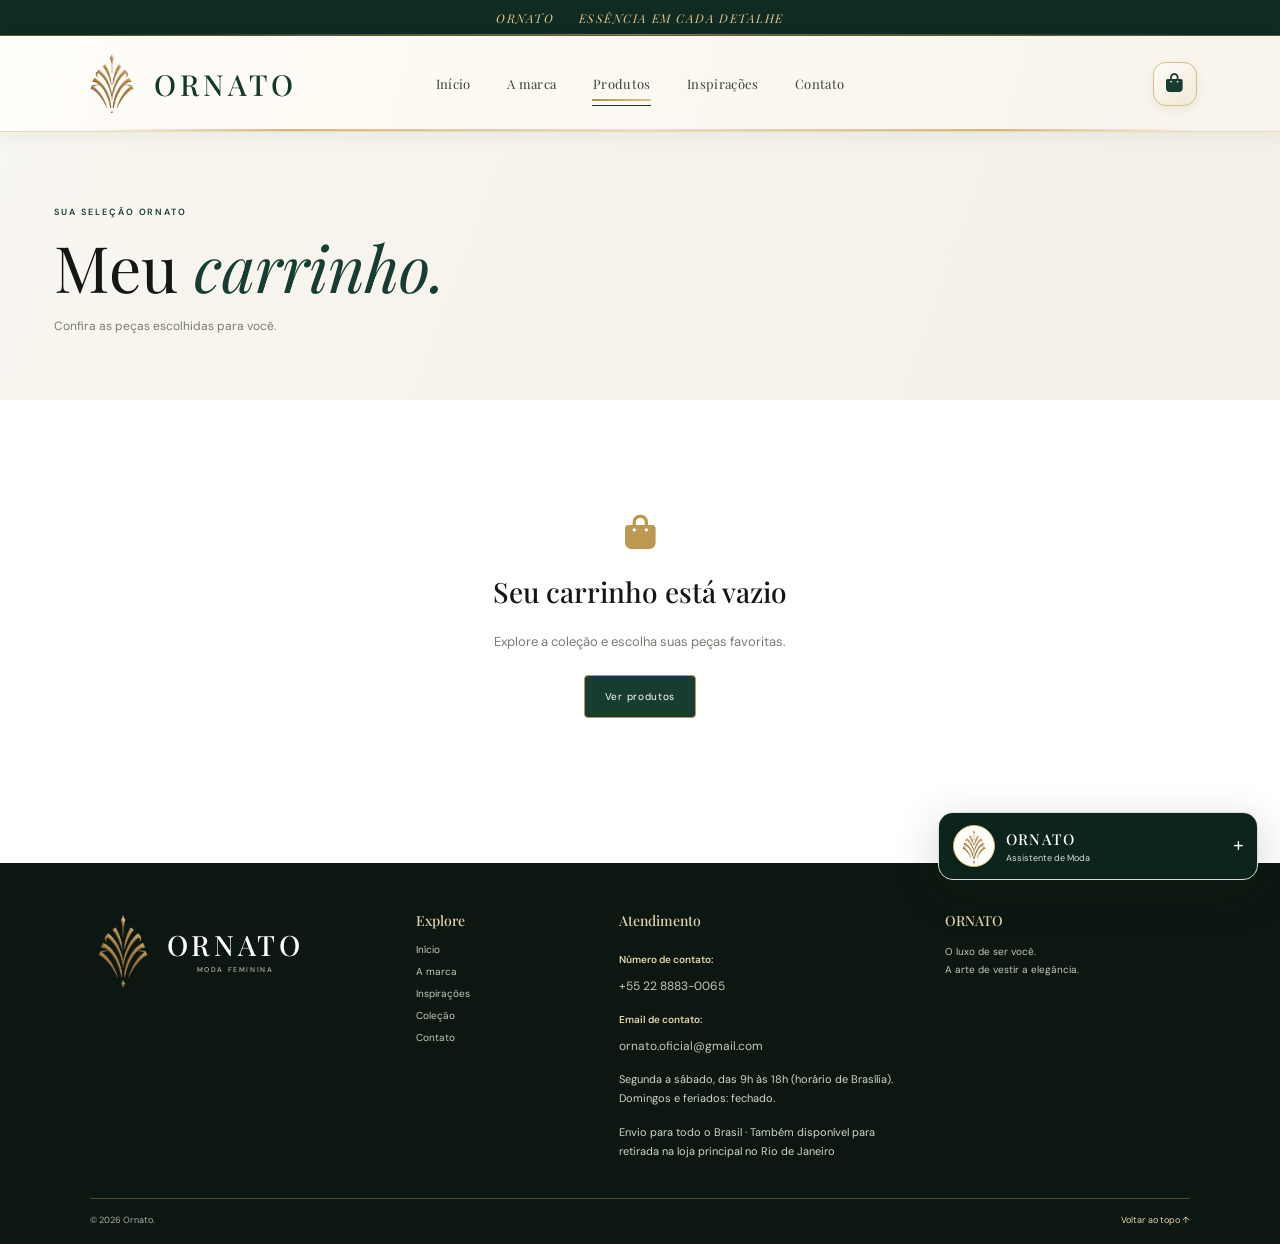
==== commit b042263c: "Atualiza cache após correção do site" ====
--- a/carrinho.html
+++ b/carrinho.html
@@ -12,7 +12,7 @@
   <link rel="stylesheet" href="https://cdnjs.cloudflare.com/ajax/libs/font-awesome/6.5.2/css/all.min.css">
   <link rel="icon" type="image/svg+xml" href="favicon.svg?v=3">
   <link rel="shortcut icon" href="favicon.svg?v=3">
-  <link rel="stylesheet" href="style.css?v=chat-layout-14">
+  <link rel="stylesheet" href="style.css?v=chat-layout-16">
 </head>
 <body>
   <div class="topline"><span>O LUXO DE SER VOCÊ</span><span class="topline-center">ORNATO <i class="fa-solid fa-sparkles"></i> ESSÊNCIA EM CADA DETALHE</span><span class="topline-social">A ARTE DE VESTIR A ELEGÂNCIA</span></div>
@@ -32,6 +32,6 @@
     <div class="chat-body is-hidden" id="chat-body"><div class="chat-messages" id="chat-messages"><div class="message bot-message">Olá! Seja bem-vinda à Ornato. ✨<br>Sou sua assistente virtual. Como posso ajudar?</div></div><div class="chat-suggestions"><button class="suggestion-chip">Quais produtos vocês têm?</button><button class="suggestion-chip">Qual o valor das peças?</button><button class="suggestion-chip">Me ajude a escolher um look</button></div><form class="chat-input-area" id="chat-form"><input type="text" id="chat-input" placeholder="Digite sua mensagem..." autocomplete="off" aria-label="Sua mensagem"><button type="submit" id="chat-send" aria-label="Enviar mensagem"><i class="fa-solid fa-arrow-up"></i></button></form><div class="chat-footer-brand">ASSISTENTE VIRTUAL ORNATO</div></div>
   </aside>
   <script src="config.js"></script>
-  <script src="script.js?v=chat-layout-14"></script>
+  <script src="script.js?v=chat-layout-16"></script>
 </body>
 </html>
--- a/style.css
+++ b/style.css
@@ -468,3 +468,8 @@
 .chat-suggestions{display:none!important}
 .message{font-size:11px;line-height:1.7}
 @media(max-width:560px){.chat-body{height:min(455px,calc(100vh - 105px))!important;min-height:300px}}
+
+/* Enforce chatbot reading area and remove quick suggestions. */
+.chat-widget .chat-body{height:min(455px,calc(100vh - 112px))!important;min-height:330px!important}
+.chat-widget .chat-suggestions{display:none!important}
+@media(max-width:560px){.chat-widget .chat-body{height:min(455px,calc(100vh - 105px))!important;min-height:300px!important}}
